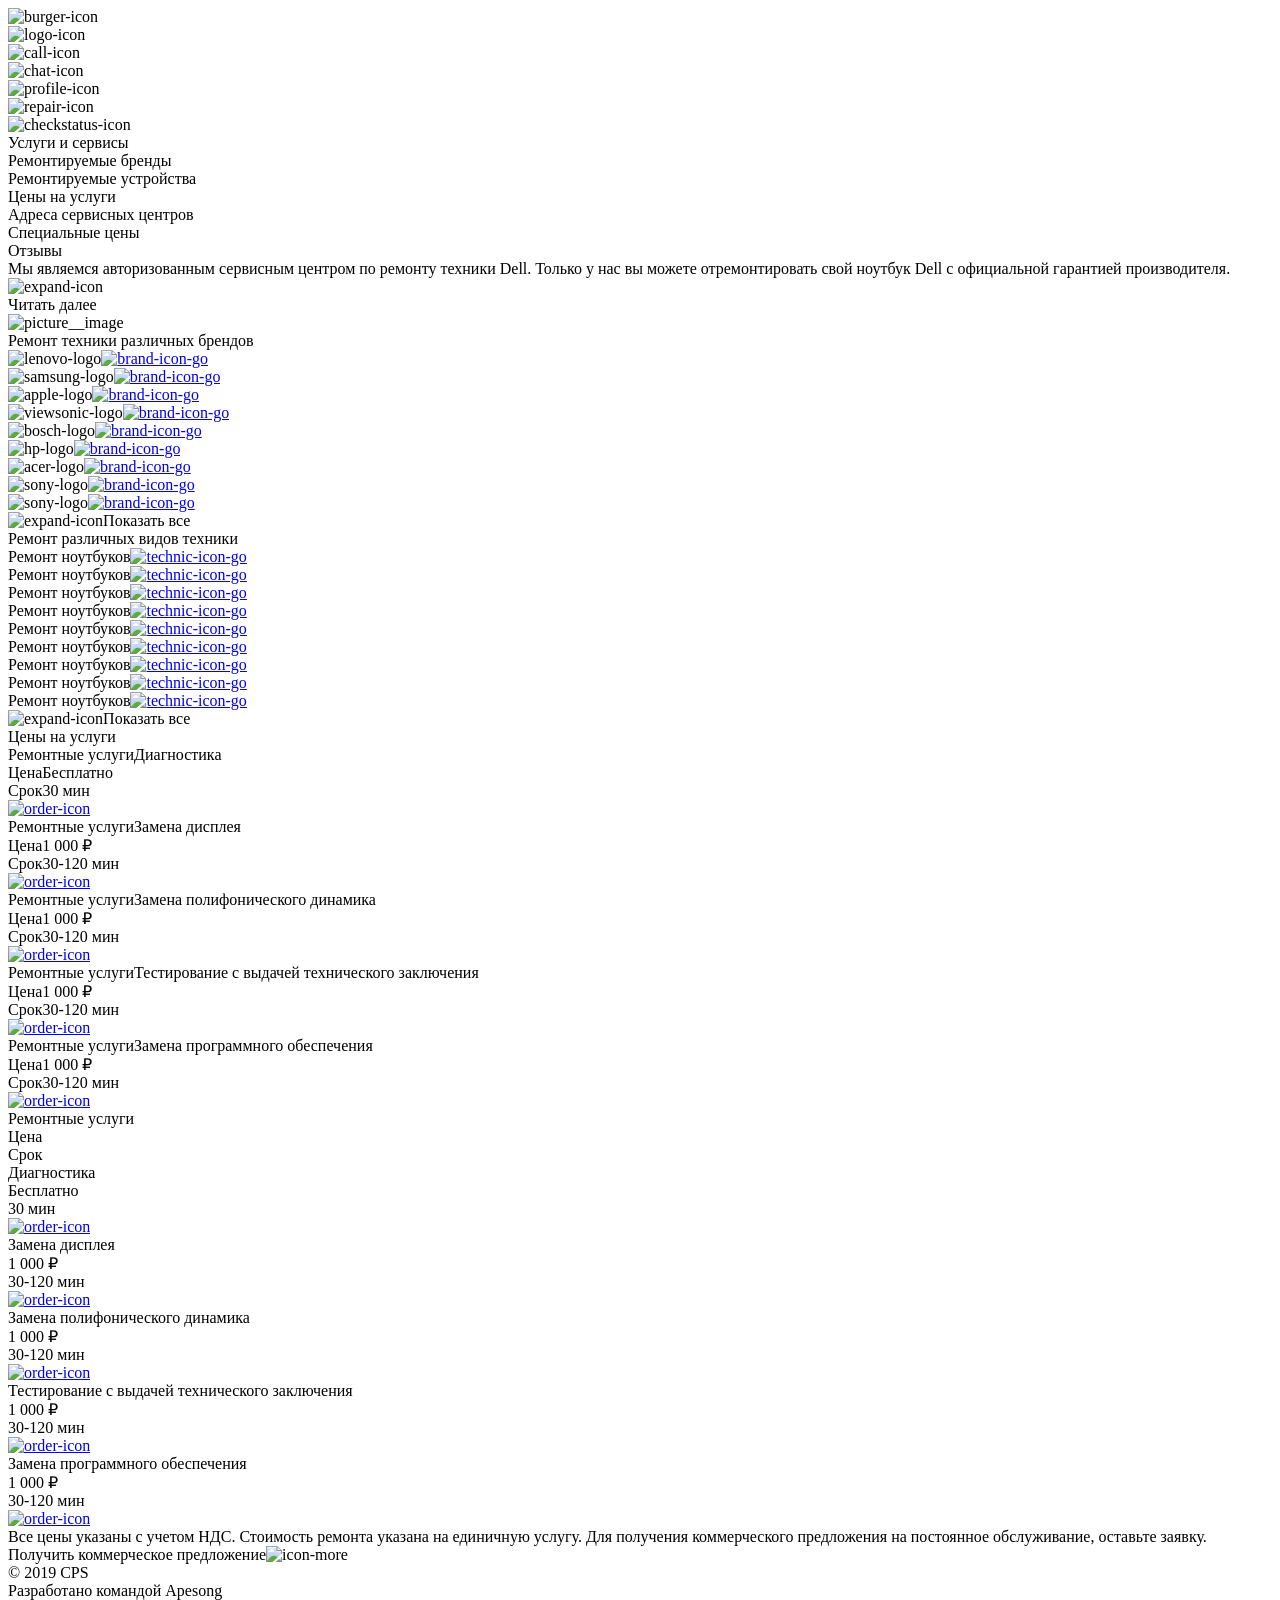
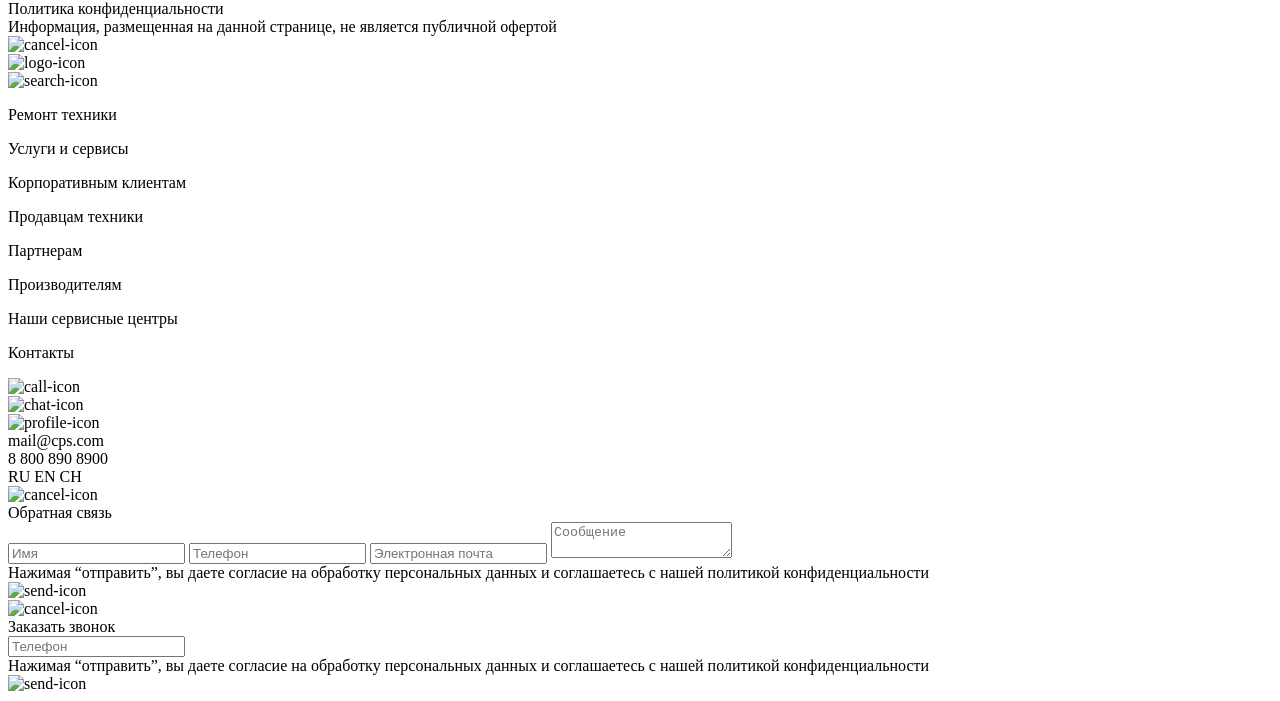
==== index.html @ afc3bcc8 "seventh commit" ====
<!doctype html>
<html>
  <head>
    <meta charset="UTF-8" />
    <meta name="viewport" content="width=device-width, initial-scale=1" />
    <link rel="stylesheet" href="style.css" />
  </head>
  <body>
  <div class="page">
    <div class="page__upperMenu upperMenu">
      <div class="upperMenu__icon-burger"
        ><img class="upperMenu__image" alt="burger-icon" src="img/burger.svg"
      /></div>
      <div class="upperMenu__divider upperMenu__divider--left"></div>
      <div class="upperMenu__icon-logo"
        ><img class="upperMenu__image" alt="logo-icon" src="img/group.svg"
      /></div>
      <div class="upperMenu__icon-call"
        ><img class="upperMenu__image" alt="call-icon" src="img/call.svg"
      /></div>
      <div class="upperMenu__icon-chat"
        ><img class="upperMenu__image" alt="chat-icon" src="img/chat.svg"
      /></div>
      <div class="upperMenu__icon-profile"
        ><img class="upperMenu__image" alt="profile-icon" src="img/profile.svg"
      /></div>
      <div class="upperMenu__divider upperMenu__divider--right"></div>
      <div class="upperMenu__icon-repair"
        ><img class="upperMenu__image" alt="repair-icon" src="img/repair.svg"
      /></div>
      <div class="upperMenu__icon-checkstatus"
        ><img
          class="upperMenu__image"
          alt="checkstatus-icon"
          src="img/checkstatus.svg"
      /></div>
      <div class="upperMenu__shadow"></div>
    </div>
    <div class="page__title title">
      <div class="title__text">Услуги и сервисы</div>
    </div>
    <div class="page__slideMenu slideMenu">
      <div class="slideMenu__button">Ремонтируемые бренды</div>
      <div class="slideMenu__button">Ремонтируемые устройства</div>
      <div class="slideMenu__button">Цены на услуги</div>
      <div class="slideMenu__button">Адреса сервисных центров</div>
      <div class="slideMenu__button">Специальные цены</div>
      <div class="slideMenu__button">Отзывы</div>
      <div class="slideMenu__fade"></div>
    </div>

    <div class="page__main main">
      <div class="main__block block">
        <div class="block__text"
          ><span class="block__content"
            >Мы являемся авторизованным сервисным центром по ремонту техники
            Dell. Только у нас вы можете отремонтировать свой ноутбук Dell с
            официальной гарантией производителя.</span
          ></div
        >
        <div class="readMore block__readMore">
          <img class="readMore__icon" alt="expand-icon" src="img/expand.svg" />
          <div class="readMore__text">Читать далее</div>
        </div>
      </div>

      <div class="main__picture picture">
        <img
          class="picture__image"
          src="img/picture.png"
          alt="picture__image"
        />
      </div>
    </div>

    <div class="page__brands brands swiper">
      <div class="brands__heading heading"
        ><span class="heading__text"
          >Ремонт техники различных брендов</span
        ></div
      >
      <div class="brands__content swiper-wrapper">
        <div class="brands__item swiper-slide"
          ><img
            class="brands__logo"
            alt="lenovo-logo"
            src="./img/lenovo.svg" /><a class="brands__link" href="#"
            ><img
              class="brands__icon-go"
              alt="brand-icon-go"
              src="./img/go.svg" /></a
        ></div>
        <div class="brands__item swiper-slide"
          ><img
            class="brands__logo"
            alt="samsung-logo"
            src="./img/samsung.svg" /><a class="brands__link" href="#"
            ><img
              class="brands__icon-go"
              alt="brand-icon-go"
              src="./img/go.svg" /></a
        ></div>
        <div class="brands__item swiper-slide"
          ><img class="brands__logo" alt="apple-logo" src="./img/apple.svg" /><a
            class="brands__link"
            href="#"
            ><img
              class="brands__icon-go"
              alt="brand-icon-go"
              src="./img/go.svg" /></a
        ></div>
        <div class="brands__item swiper-slide"
          ><img
            class="brands__logo"
            alt="viewsonic-logo"
            src="./img/viewsonic.svg" /><a class="brands__link" href="#"
            ><img
              class="brands__icon-go"
              alt="brand-icon-go"
              src="./img/go.svg" /></a
        ></div>
        <div class="brands__item swiper-slide"
          ><img class="brands__logo" alt="bosch-logo" src="./img/bosch.svg" /><a
            class="brands__link"
            href="#"
            ><img
              class="brands__icon-go"
              alt="brand-icon-go"
              src="./img/go.svg" /></a
        ></div>
        <div class="brands__item swiper-slide"
          ><img class="brands__logo" alt="hp-logo" src="./img/hp.svg" /><a
            class="brands__link"
            href="#"
            ><img
              class="brands__icon-go"
              alt="brand-icon-go"
              src="./img/go.svg" /></a
        ></div>
        <div class="brands__item swiper-slide"
          ><img class="brands__logo" alt="acer-logo" src="./img/acer.svg" /><a
            class="brands__link"
            href="#"
            ><img
              class="brands__icon-go"
              alt="brand-icon-go"
              src="./img/go.svg" /></a
        ></div>
        <div class="brands__item swiper-slide"
          ><img class="brands__logo" alt="sony-logo" src="./img/sony.svg" /><a
            class="brands__link"
            href="#"
            ><img
              class="brands__icon-go"
              alt="brand-icon-go"
              src="./img/go.svg" /></a
        ></div>
        <div class="brands__item swiper-slide"
        ><img class="brands__logo" alt="sony-logo" src="./img/sony.svg" /><a
          class="brands__link"
          href="#"
          ><img
            class="brands__icon-go"
            alt="brand-icon-go"
            src="./img/go.svg" /></a
      ></div>
      </div>
      <div class="brands__fade"></div>
      <div class="swiper-pagination"></div>
      <div class="brands__expand expand"
        ><img
          class="expand__icon"
          alt="expand-icon"
          src="./img/expand.svg"
        /><span class="expand__text">Показать все</span></div
      >
    </div>

    <div class="page__technic technic swiper">
      <div class="technic__heading heading"
        ><span class="heading__text">Ремонт различных видов техники</span></div
      >
      <div class="technic__content swiper-wrapper">
        <div class="technic__item swiper-slide"
          ><span class="technic__name">Ремонт ноутбуков</span
          ><a href="#" class="technic__link"
            ><img
              src="./img/go.svg"
              alt="technic-icon-go"
              class="technic__icon-go" /></a
        ></div>
        <div class="technic__item swiper-slide"
          ><span class="technic__name">Ремонт ноутбуков</span
          ><a href="#" class="technic__link"
            ><img
              src="./img/go.svg"
              alt="technic-icon-go"
              class="technic__icon-go" /></a
        ></div>
        <div class="technic__item swiper-slide"
          ><span class="technic__name">Ремонт ноутбуков</span
          ><a href="#" class="technic__link"
            ><img
              src="./img/go.svg"
              alt="technic-icon-go"
              class="technic__icon-go" /></a
        ></div>
        <div class="technic__item swiper-slide"
          ><span class="technic__name">Ремонт ноутбуков</span
          ><a href="#" class="technic__link"
            ><img
              src="./img/go.svg"
              alt="technic-icon-go"
              class="technic__icon-go" /></a
        ></div>
        <div class="technic__item swiper-slide"
          ><span class="technic__name">Ремонт ноутбуков</span
          ><a href="#" class="technic__link"
            ><img
              src="./img/go.svg"
              alt="technic-icon-go"
              class="technic__icon-go" /></a
        ></div>
        <div class="technic__item swiper-slide"
          ><span class="technic__name">Ремонт ноутбуков</span
          ><a href="#" class="technic__link"
            ><img
              src="./img/go.svg"
              alt="technic-icon-go"
              class="technic__icon-go" /></a
        ></div>
        <div class="technic__item swiper-slide"
          ><span class="technic__name">Ремонт ноутбуков</span
          ><a href="#" class="technic__link"
            ><img
              src="./img/go.svg"
              alt="technic-icon-go"
              class="technic__icon-go" /></a
        ></div>
        <div class="technic__item swiper-slide"
          ><span class="technic__name">Ремонт ноутбуков</span
          ><a href="#" class="technic__link"
            ><img
              src="./img/go.svg"
              alt="technic-icon-go"
              class="technic__icon-go" /></a
        ></div>
        <div class="technic__item swiper-slide"
          ><span class="technic__name">Ремонт ноутбуков</span
          ><a href="#" class="technic__link"
            ><img
              src="./img/go.svg"
              alt="technic-icon-go"
              class="technic__icon-go" /></a
        ></div>
      </div>
      <div class="technic__fade"></div>
      <div class="swiper-pagination"></div>
      <div class="technic__expand expand"
        ><img
          class="expand__icon"
          alt="expand-icon"
          src="./img/expand.svg"
        /><span class="expand__text">Показать все</span></div
      >
    </div>

    <div class="page__prices prices swiper">
      <div class="prices__heading heading"
        ><span class="heading__text">Цены на услуги</span></div
      >
      <div class="prices__content swiper-wrapper">
        <div class="prices__item swiper-slide">
          <div class="service"
            ><span class="service__name">Ремонтные услуги</span
            ><span class="service__value service__value--1"
              >Диагностика</span
            ></div
          >
          <div class="price"
            ><span class="price__name">Цена</span
            ><span class="price__value price__value--1">Бесплатно</span></div
          >
          <div class="time"
            ><span class="time__name">Срок</span
            ><span class="time__value time__value--1">30 мин</span></div
          >
          <a href="#" class="prices__link"
            ><img
              src="./img/order.svg"
              alt="order-icon"
              class="prices__order-icon"
          /></a>
        </div>
        <div class="prices__item swiper-slide">
          <div class="service"
            ><span class="service__name">Ремонтные услуги</span
            ><span class="service__value service__value--2"
              >Замена дисплея</span
            ></div
          >
          <div class="price"
            ><span class="price__name">Цена</span
            ><span class="price__value price__value--2">1 000 ₽</span></div
          >
          <div class="time"
            ><span class="time__name">Срок</span
            ><span class="time__value time__value--2">30-120 мин</span></div
          >
          <a href="#" class="prices__link"
            ><img
              src="./img/order.svg"
              alt="order-icon"
              class="prices__order-icon"
          /></a>
        </div>
        <div class="prices__item swiper-slide">
          <div class="service"
            ><span class="service__name">Ремонтные услуги</span
            ><span class="service__value service__value--3"
              >Замена полифонического динамика</span
            ></div
          >
          <div class="price"
            ><span class="price__name">Цена</span
            ><span class="price__value price__value--3">1 000 ₽</span></div
          >
          <div class="time"
            ><span class="time__name">Срок</span
            ><span class="time__value time__value--3">30-120 мин</span></div
          >
          <a href="#" class="prices__link"
            ><img
              src="./img/order.svg"
              alt="order-icon"
              class="prices__order-icon"
          /></a>
        </div>
        <div class="prices__item swiper-slide">
          <div class="service"
            ><span class="service__name">Ремонтные услуги</span
            ><span class="service__value service__value--4"
              >Тестирование с выдачей технического заключения</span
            ></div
          >
          <div class="price"
            ><span class="price__name">Цена</span
            ><span class="price__value price__value--4">1 000 ₽</span></div
          >
          <div class="time"
            ><span class="time__name">Срок</span
            ><span class="time__value time__value--4">30-120 мин</span></div
          >
          <a href="#" class="prices__link"
            ><img
              src="./img/order.svg"
              alt="order-icon"
              class="prices__order-icon"
          /></a>
        </div>
        <div class="prices__item swiper-slide">
          <div class="service"
            ><span class="service__name">Ремонтные услуги</span
            ><span class="service__value service__value--5"
              >Замена программного обеспечения</span
            ></div
          >
          <div class="price"
            ><span class="price__name">Цена</span
            ><span class="price__value price__value--5">1 000 ₽</span></div
          >
          <div class="time"
            ><span class="time__name">Срок</span
            ><span class="time__value time__value--5">30-120 мин</span></div
          >
          <a href="#" class="prices__link"
            ><img
              src="./img/order.svg"
              alt="order-icon"
              class="prices__order-icon"
          /></a>
        </div>
      </div>
      <div class="prices-table">
        <div class="prices-table__heading">
          <div class="prices-table__service">Ремонтные услуги</div>
          <div class="prices-table__price">Цена</div>
          <div class="prices-table__time">Срок</div>
        </div>
        <div class="prices-table__row">
          <div class="prices-table__service">Диагностика</div>
          <div class="prices-table__price">Бесплатно</div>
          <div class="prices-table__time">30 мин</div>
          <a href="#" class="prices-table__link"
            ><img
              src="./img/order.svg"
              alt="order-icon"
              class="prices-table__order-icon"
          /></a>
        </div>
        <div class="prices-table__row">
          <div class="prices-table__service">Замена дисплея</div>
          <div class="prices-table__price">1 000 ₽</div>
          <div class="prices-table__time">30-120 мин</div>
          <a href="#" class="prices-table__link"
            ><img
              src="./img/order.svg"
              alt="order-icon"
              class="prices-table__order-icon"
          /></a>
        </div>
        <div class="prices-table__row">
          <div class="prices-table__service"
            >Замена полифонического динамика</div
          >
          <div class="prices-table__price">1 000 ₽</div>
          <div class="prices-table__time">30-120 мин</div>
          <a href="#" class="prices-table__link"
            ><img
              src="./img/order.svg"
              alt="order-icon"
              class="prices-table__order-icon"
          /></a>
        </div>
        <div class="prices-table__row">
          <div class="prices-table__service"
            >Тестирование с выдачей технического заключения</div
          >
          <div class="prices-table__price">1 000 ₽</div>
          <div class="prices-table__time">30-120 мин</div>
          <a href="#" class="prices-table__link"
            ><img
              src="./img/order.svg"
              alt="order-icon"
              class="prices-table__order-icon"
          /></a>
        </div>
        <div class="prices-table__row">
          <div class="prices-table__service">Замена программного обеспечения</div>
          <div class="prices-table__price">1 000 ₽</div>
          <div class="prices-table__time">30-120 мин</div>
          <a href="#" class="prices-table__link"
            ><img
              src="./img/order.svg"
              alt="order-icon"
              class="prices-table__order-icon"
          /></a>
        </div>
      </div>
      <div class="prices__fade"></div>
      <div class="swiper-pagination"></div>
      <div class="prices__note"
        >Все цены указаны с учетом НДС. Стоимость ремонта указана на единичную
        услугу. Для получения коммерческого предложения на постоянное
        обслуживание, оставьте заявку.
        <div class="prices__offer"
          >Получить коммерческое предложение<img
            src="./img/more.svg"
            alt="icon-more"
            class="prices__icon-more"
        /></div>
      </div>
    </div>

    <div class="page__footer footer">
      <div class="footer__team"
        >© 2019 CPS<br />Разработано командой Apesong
      </div>
      <div class="footer__privacy">Политика конфиденциальности</div>
      <div class="footer__note"
        >Информация, размещенная на данной странице, не является публичной
        офертой</div
      >
    </div>
</div>
<div class="popups">
  <div class="popups__popup-menu popup-menu">
    <div class="popup-menu__header header">
      <div class="header__icon-cancel"
        ><img class="header__image" alt="cancel-icon" src="img/cancel.svg"
      /></div>
      <div class="header__icon-logo"
        ><img class="header__image" alt="logo-icon" src="img/group.svg"
      /></div>
      <div class="header__icon-search"
        ><img class="header__image" alt="search-icon" src="img/search.svg"
      /></div>
    </div>
    <div class="popup-menu__mainMenu mainMenu">
      <div class="mainMenu__button mainMenu__button--active"
        ><p class="mainMenu__text mainMenu__text--active"
          >Ремонт техники</p
        ></div
      >
      <div class="mainMenu__button mainMenu__button--disabled"
        ><p class="mainMenu__text">Услуги и сервисы</p></div
      >
      <div class="mainMenu__button mainMenu__button--disabled"
        ><p class="mainMenu__text">Корпоративным клиентам</p></div
      >
      <div class="mainMenu__button mainMenu__button--disabled"
        ><p class="mainMenu__text">Продавцам техники</p></div
      >
      <div class="mainMenu__button mainMenu__button--disabled"
        ><p class="mainMenu__text">Партнерам</p></div
      >
      <div class="mainMenu__button mainMenu__button--disabled"
        ><p class="mainMenu__text">Производителям</p></div
      >
      <div class="mainMenu__button mainMenu__button--disabled"
        ><p class="mainMenu__text">Наши сервисные центры</p></div
      >
      <div class="mainMenu__button mainMenu__button--disabled"
        ><p class="mainMenu__text">Контакты</p></div
      >
      <div class="mainMenu__contact contact">
        <div class="contact__icon-call"
          ><img class="contact__image" alt="call-icon" src="img/call.svg"
        /></div>
        <div class="contact__icon-chat"
          ><img class="contact__image" alt="chat-icon" src="img/chat.svg"
        /></div>
        <div class="contact__icon-profile"
          ><img
            class="contact__image"
            alt="profile-icon"
            src="img/profile.svg"
        /></div>
        <div class="contact__email">mail@cps.com</div>
        <div class="contact__number">8 800 890 8900</div>
      </div>
      <div class="mainMenu__lang lang"
        ><span class="lang__text lang__text--active">RU</span>
        <span class="lang__text">EN</span>
        <span class="lang__text">CH</span></div
      >
    </div>
  </div>
  <div class="popups__popup-feedback popup-feedback">
    <div class="popup-feedback__wraper feedback-wraper">
      <div class="feedback-wraper__icon-cancel"
        ><img
          class="popup-feedback__image"
          alt="cancel-icon"
          src="img/cancel.svg"
        />
      </div>
      <div class="feedback-wraper__heading">Обратная связь</div>
      <form action="" method="get" class="feedback-wraper__form">
        <label class="feedback-wraper__label">
          <input
            type="text"
            name="name"
            class="feedback-wraper__input"
            placeholder="Имя"
            maxlength="30"
            autocomplete="on"
          />
        </label>
        <label class="feedback-wraper__label">
          <input
            maxlength="30"
            name="mobile"
            type="tel"
            class="feedback-wraper__input"
            placeholder="Телефон"
          />
        </label>
        <label class="feedback-wraper__label">
          <input
            maxlength="30"
            autocomplete="on"
            name="email"
            type="email"
            class="feedback-wraper__input"
            placeholder="Электронная почта"
          />
        </label>
        <label class="feedback-wraper__label">
          <textarea
            type="text"
            name="message"
            class="feedback-wraper__textarea"
            placeholder="Сообщение"
          ></textarea>
        </label>
      </form>
      <div class="feedback-wraper__text"
        >Нажимая “отправить”, вы даете согласие на
        <span class="feedback-wraper__red"
          >обработку персональных данных</span
        >
        и соглашаетесь с нашей
        <span class="feedback-wraper__red"
          >политикой конфиденциальности</span
        ></div
      >
    </div>
    <div class="popup-feedback__icon-send"
      ><img
        class="popup-feedback__image"
        alt="send-icon"
        src="img/send.svg"
      />
    </div>
  </div>
  <div class="popups__popup-call popup-call">
    <div class="popup-call__wraper call-wraper">
      <div class="call-wraper__icon-cancel"
        ><img
          class="popup-call__image"
          alt="cancel-icon"
          src="img/cancel.svg"
        />
      </div>
      <div class="call-wraper__heading">Заказать звонок</div>
      <form action="" method="get" class="call-wraper__form">
        <label class="call-wraper__label">
          <input
            maxlength="30"
            type="tel"
            name="mobile"
            class="call-wraper__input"
            placeholder="Телефон"
          />
        </label>
      </form>
      <div class="call-wraper__text"
        >Нажимая “отправить”, вы даете согласие на
        <span class="call-wraper__red">обработку персональных данных</span> и
        соглашаетесь с нашей
        <span class="call-wraper__red"
          >политикой конфиденциальности</span
        ></div
      >
    </div>
    <div class="popup-call__icon-send"
      ><img class="popup-call__image" alt="send-icon" src="img/send.svg" />
    </div>
  </div>
</div>
</body>
</html>
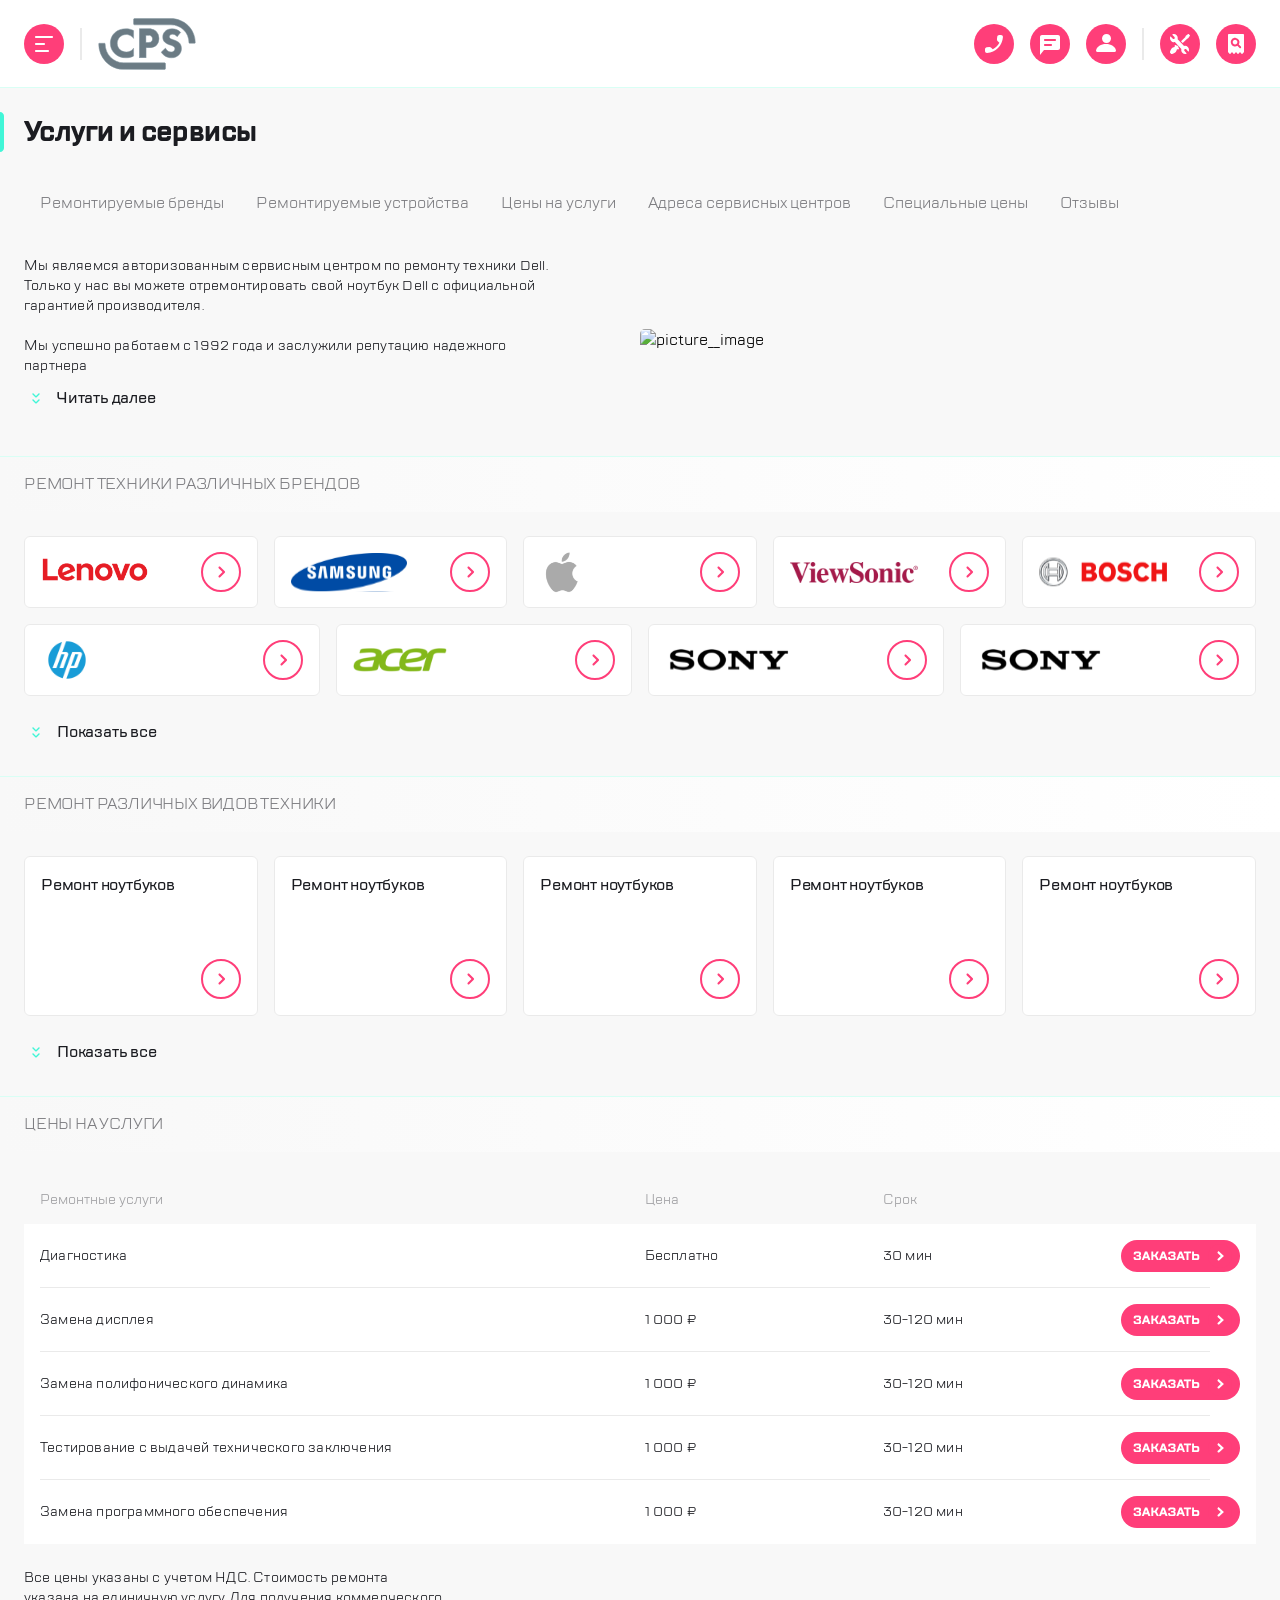
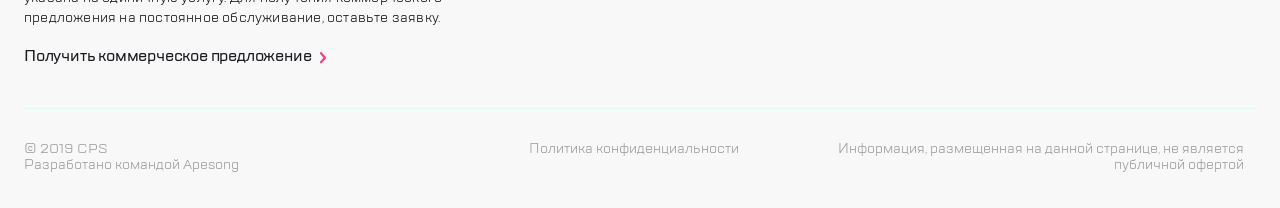
==== commit d9a70ab1: "production" ====
--- a/index.html
+++ b/index.html
@@ -1,39 +1,22 @@
 <!doctype html>
 <html>
   <head>
-    <meta charset="UTF-8" />
-    <meta name="viewport" content="width=device-width, initial-scale=1" />
-    <link rel="stylesheet" href="style.css" />
-  </head>
+    <meta charset="UTF-8">
+    <meta name="viewport" content="width=device-width,initial-scale=1">
+    <link rel="stylesheet" href="style.css">
+  <link href="style.css" rel="stylesheet"></head>
   <body>
   <div class="page">
     <div class="page__upperMenu upperMenu">
-      <div class="upperMenu__icon-burger"
-        ><img class="upperMenu__image" alt="burger-icon" src="img/burger.svg"
-      /></div>
+      <div class="upperMenu__icon-burger"><img class="upperMenu__image" alt="burger-icon" src="img/burger.svg"></div>
       <div class="upperMenu__divider upperMenu__divider--left"></div>
-      <div class="upperMenu__icon-logo"
-        ><img class="upperMenu__image" alt="logo-icon" src="img/group.svg"
-      /></div>
-      <div class="upperMenu__icon-call"
-        ><img class="upperMenu__image" alt="call-icon" src="img/call.svg"
-      /></div>
-      <div class="upperMenu__icon-chat"
-        ><img class="upperMenu__image" alt="chat-icon" src="img/chat.svg"
-      /></div>
-      <div class="upperMenu__icon-profile"
-        ><img class="upperMenu__image" alt="profile-icon" src="img/profile.svg"
-      /></div>
+      <div class="upperMenu__icon-logo"><img class="upperMenu__image" alt="logo-icon" src="img/group.svg"></div>
+      <div class="upperMenu__icon-call"><img class="upperMenu__image" alt="call-icon" src="img/call.svg"></div>
+      <div class="upperMenu__icon-chat"><img class="upperMenu__image" alt="chat-icon" src="img/chat.svg"></div>
+      <div class="upperMenu__icon-profile"><img class="upperMenu__image" alt="profile-icon" src="img/profile.svg"></div>
       <div class="upperMenu__divider upperMenu__divider--right"></div>
-      <div class="upperMenu__icon-repair"
-        ><img class="upperMenu__image" alt="repair-icon" src="img/repair.svg"
-      /></div>
-      <div class="upperMenu__icon-checkstatus"
-        ><img
-          class="upperMenu__image"
-          alt="checkstatus-icon"
-          src="img/checkstatus.svg"
-      /></div>
+      <div class="upperMenu__icon-repair"><img class="upperMenu__image" alt="repair-icon" src="img/repair.svg"></div>
+      <div class="upperMenu__icon-checkstatus"><img class="upperMenu__image" alt="checkstatus-icon" src="img/checkstatus.svg"></div>
       <div class="upperMenu__shadow"></div>
     </div>
     <div class="page__title title">
@@ -51,334 +34,88 @@
 
     <div class="page__main main">
       <div class="main__block block">
-        <div class="block__text"
-          ><span class="block__content"
-            >Мы являемся авторизованным сервисным центром по ремонту техники
+        <div class="block__text"><span class="block__content">Мы являемся авторизованным сервисным центром по ремонту техники
             Dell. Только у нас вы можете отремонтировать свой ноутбук Dell с
-            официальной гарантией производителя.</span
-          ></div
-        >
+            официальной гарантией производителя.</span></div>
         <div class="readMore block__readMore">
-          <img class="readMore__icon" alt="expand-icon" src="img/expand.svg" />
+          <img class="readMore__icon" alt="expand-icon" src="img/expand.svg">
           <div class="readMore__text">Читать далее</div>
         </div>
       </div>
 
       <div class="main__picture picture">
-        <img
-          class="picture__image"
-          src="img/picture.png"
-          alt="picture__image"
-        />
+        <img class="picture__image" src="img/picture.png" alt="picture__image">
       </div>
     </div>
 
     <div class="page__brands brands swiper">
-      <div class="brands__heading heading"
-        ><span class="heading__text"
-          >Ремонт техники различных брендов</span
-        ></div
-      >
+      <div class="brands__heading heading"><span class="heading__text">Ремонт техники различных брендов</span></div>
       <div class="brands__content swiper-wrapper">
-        <div class="brands__item swiper-slide"
-          ><img
-            class="brands__logo"
-            alt="lenovo-logo"
-            src="./img/lenovo.svg" /><a class="brands__link" href="#"
-            ><img
-              class="brands__icon-go"
-              alt="brand-icon-go"
-              src="./img/go.svg" /></a
-        ></div>
-        <div class="brands__item swiper-slide"
-          ><img
-            class="brands__logo"
-            alt="samsung-logo"
-            src="./img/samsung.svg" /><a class="brands__link" href="#"
-            ><img
-              class="brands__icon-go"
-              alt="brand-icon-go"
-              src="./img/go.svg" /></a
-        ></div>
-        <div class="brands__item swiper-slide"
-          ><img class="brands__logo" alt="apple-logo" src="./img/apple.svg" /><a
-            class="brands__link"
-            href="#"
-            ><img
-              class="brands__icon-go"
-              alt="brand-icon-go"
-              src="./img/go.svg" /></a
-        ></div>
-        <div class="brands__item swiper-slide"
-          ><img
-            class="brands__logo"
-            alt="viewsonic-logo"
-            src="./img/viewsonic.svg" /><a class="brands__link" href="#"
-            ><img
-              class="brands__icon-go"
-              alt="brand-icon-go"
-              src="./img/go.svg" /></a
-        ></div>
-        <div class="brands__item swiper-slide"
-          ><img class="brands__logo" alt="bosch-logo" src="./img/bosch.svg" /><a
-            class="brands__link"
-            href="#"
-            ><img
-              class="brands__icon-go"
-              alt="brand-icon-go"
-              src="./img/go.svg" /></a
-        ></div>
-        <div class="brands__item swiper-slide"
-          ><img class="brands__logo" alt="hp-logo" src="./img/hp.svg" /><a
-            class="brands__link"
-            href="#"
-            ><img
-              class="brands__icon-go"
-              alt="brand-icon-go"
-              src="./img/go.svg" /></a
-        ></div>
-        <div class="brands__item swiper-slide"
-          ><img class="brands__logo" alt="acer-logo" src="./img/acer.svg" /><a
-            class="brands__link"
-            href="#"
-            ><img
-              class="brands__icon-go"
-              alt="brand-icon-go"
-              src="./img/go.svg" /></a
-        ></div>
-        <div class="brands__item swiper-slide"
-          ><img class="brands__logo" alt="sony-logo" src="./img/sony.svg" /><a
-            class="brands__link"
-            href="#"
-            ><img
-              class="brands__icon-go"
-              alt="brand-icon-go"
-              src="./img/go.svg" /></a
-        ></div>
-        <div class="brands__item swiper-slide"
-        ><img class="brands__logo" alt="sony-logo" src="./img/sony.svg" /><a
-          class="brands__link"
-          href="#"
-          ><img
-            class="brands__icon-go"
-            alt="brand-icon-go"
-            src="./img/go.svg" /></a
-      ></div>
+        <div class="brands__item swiper-slide"><img class="brands__logo" alt="lenovo-logo" src="./img/lenovo.svg"><a class="brands__link" href="#"><img class="brands__icon-go" alt="brand-icon-go" src="./img/go.svg"></a></div>
+        <div class="brands__item swiper-slide"><img class="brands__logo" alt="samsung-logo" src="./img/samsung.svg"><a class="brands__link" href="#"><img class="brands__icon-go" alt="brand-icon-go" src="./img/go.svg"></a></div>
+        <div class="brands__item swiper-slide"><img class="brands__logo" alt="apple-logo" src="./img/apple.svg"><a class="brands__link" href="#"><img class="brands__icon-go" alt="brand-icon-go" src="./img/go.svg"></a></div>
+        <div class="brands__item swiper-slide"><img class="brands__logo" alt="viewsonic-logo" src="./img/viewsonic.svg"><a class="brands__link" href="#"><img class="brands__icon-go" alt="brand-icon-go" src="./img/go.svg"></a></div>
+        <div class="brands__item swiper-slide"><img class="brands__logo" alt="bosch-logo" src="./img/bosch.svg"><a class="brands__link" href="#"><img class="brands__icon-go" alt="brand-icon-go" src="./img/go.svg"></a></div>
+        <div class="brands__item swiper-slide"><img class="brands__logo" alt="hp-logo" src="./img/hp.svg"><a class="brands__link" href="#"><img class="brands__icon-go" alt="brand-icon-go" src="./img/go.svg"></a></div>
+        <div class="brands__item swiper-slide"><img class="brands__logo" alt="acer-logo" src="./img/acer.svg"><a class="brands__link" href="#"><img class="brands__icon-go" alt="brand-icon-go" src="./img/go.svg"></a></div>
+        <div class="brands__item swiper-slide"><img class="brands__logo" alt="sony-logo" src="./img/sony.svg"><a class="brands__link" href="#"><img class="brands__icon-go" alt="brand-icon-go" src="./img/go.svg"></a></div>
+        <div class="brands__item swiper-slide"><img class="brands__logo" alt="sony-logo" src="./img/sony.svg"><a class="brands__link" href="#"><img class="brands__icon-go" alt="brand-icon-go" src="./img/go.svg"></a></div>
       </div>
       <div class="brands__fade"></div>
       <div class="swiper-pagination"></div>
-      <div class="brands__expand expand"
-        ><img
-          class="expand__icon"
-          alt="expand-icon"
-          src="./img/expand.svg"
-        /><span class="expand__text">Показать все</span></div
-      >
+      <div class="brands__expand expand"><img class="expand__icon" alt="expand-icon" src="./img/expand.svg"><span class="expand__text">Показать все</span></div>
     </div>
 
     <div class="page__technic technic swiper">
-      <div class="technic__heading heading"
-        ><span class="heading__text">Ремонт различных видов техники</span></div
-      >
+      <div class="technic__heading heading"><span class="heading__text">Ремонт различных видов техники</span></div>
       <div class="technic__content swiper-wrapper">
-        <div class="technic__item swiper-slide"
-          ><span class="technic__name">Ремонт ноутбуков</span
-          ><a href="#" class="technic__link"
-            ><img
-              src="./img/go.svg"
-              alt="technic-icon-go"
-              class="technic__icon-go" /></a
-        ></div>
-        <div class="technic__item swiper-slide"
-          ><span class="technic__name">Ремонт ноутбуков</span
-          ><a href="#" class="technic__link"
-            ><img
-              src="./img/go.svg"
-              alt="technic-icon-go"
-              class="technic__icon-go" /></a
-        ></div>
-        <div class="technic__item swiper-slide"
-          ><span class="technic__name">Ремонт ноутбуков</span
-          ><a href="#" class="technic__link"
-            ><img
-              src="./img/go.svg"
-              alt="technic-icon-go"
-              class="technic__icon-go" /></a
-        ></div>
-        <div class="technic__item swiper-slide"
-          ><span class="technic__name">Ремонт ноутбуков</span
-          ><a href="#" class="technic__link"
-            ><img
-              src="./img/go.svg"
-              alt="technic-icon-go"
-              class="technic__icon-go" /></a
-        ></div>
-        <div class="technic__item swiper-slide"
-          ><span class="technic__name">Ремонт ноутбуков</span
-          ><a href="#" class="technic__link"
-            ><img
-              src="./img/go.svg"
-              alt="technic-icon-go"
-              class="technic__icon-go" /></a
-        ></div>
-        <div class="technic__item swiper-slide"
-          ><span class="technic__name">Ремонт ноутбуков</span
-          ><a href="#" class="technic__link"
-            ><img
-              src="./img/go.svg"
-              alt="technic-icon-go"
-              class="technic__icon-go" /></a
-        ></div>
-        <div class="technic__item swiper-slide"
-          ><span class="technic__name">Ремонт ноутбуков</span
-          ><a href="#" class="technic__link"
-            ><img
-              src="./img/go.svg"
-              alt="technic-icon-go"
-              class="technic__icon-go" /></a
-        ></div>
-        <div class="technic__item swiper-slide"
-          ><span class="technic__name">Ремонт ноутбуков</span
-          ><a href="#" class="technic__link"
-            ><img
-              src="./img/go.svg"
-              alt="technic-icon-go"
-              class="technic__icon-go" /></a
-        ></div>
-        <div class="technic__item swiper-slide"
-          ><span class="technic__name">Ремонт ноутбуков</span
-          ><a href="#" class="technic__link"
-            ><img
-              src="./img/go.svg"
-              alt="technic-icon-go"
-              class="technic__icon-go" /></a
-        ></div>
+        <div class="technic__item swiper-slide"><span class="technic__name">Ремонт ноутбуков</span><a href="#" class="technic__link"><img src="./img/go.svg" alt="technic-icon-go" class="technic__icon-go"></a></div>
+        <div class="technic__item swiper-slide"><span class="technic__name">Ремонт ноутбуков</span><a href="#" class="technic__link"><img src="./img/go.svg" alt="technic-icon-go" class="technic__icon-go"></a></div>
+        <div class="technic__item swiper-slide"><span class="technic__name">Ремонт ноутбуков</span><a href="#" class="technic__link"><img src="./img/go.svg" alt="technic-icon-go" class="technic__icon-go"></a></div>
+        <div class="technic__item swiper-slide"><span class="technic__name">Ремонт ноутбуков</span><a href="#" class="technic__link"><img src="./img/go.svg" alt="technic-icon-go" class="technic__icon-go"></a></div>
+        <div class="technic__item swiper-slide"><span class="technic__name">Ремонт ноутбуков</span><a href="#" class="technic__link"><img src="./img/go.svg" alt="technic-icon-go" class="technic__icon-go"></a></div>
+        <div class="technic__item swiper-slide"><span class="technic__name">Ремонт ноутбуков</span><a href="#" class="technic__link"><img src="./img/go.svg" alt="technic-icon-go" class="technic__icon-go"></a></div>
+        <div class="technic__item swiper-slide"><span class="technic__name">Ремонт ноутбуков</span><a href="#" class="technic__link"><img src="./img/go.svg" alt="technic-icon-go" class="technic__icon-go"></a></div>
+        <div class="technic__item swiper-slide"><span class="technic__name">Ремонт ноутбуков</span><a href="#" class="technic__link"><img src="./img/go.svg" alt="technic-icon-go" class="technic__icon-go"></a></div>
+        <div class="technic__item swiper-slide"><span class="technic__name">Ремонт ноутбуков</span><a href="#" class="technic__link"><img src="./img/go.svg" alt="technic-icon-go" class="technic__icon-go"></a></div>
       </div>
       <div class="technic__fade"></div>
       <div class="swiper-pagination"></div>
-      <div class="technic__expand expand"
-        ><img
-          class="expand__icon"
-          alt="expand-icon"
-          src="./img/expand.svg"
-        /><span class="expand__text">Показать все</span></div
-      >
+      <div class="technic__expand expand"><img class="expand__icon" alt="expand-icon" src="./img/expand.svg"><span class="expand__text">Показать все</span></div>
     </div>
 
     <div class="page__prices prices swiper">
-      <div class="prices__heading heading"
-        ><span class="heading__text">Цены на услуги</span></div
-      >
+      <div class="prices__heading heading"><span class="heading__text">Цены на услуги</span></div>
       <div class="prices__content swiper-wrapper">
         <div class="prices__item swiper-slide">
-          <div class="service"
-            ><span class="service__name">Ремонтные услуги</span
-            ><span class="service__value service__value--1"
-              >Диагностика</span
-            ></div
-          >
-          <div class="price"
-            ><span class="price__name">Цена</span
-            ><span class="price__value price__value--1">Бесплатно</span></div
-          >
-          <div class="time"
-            ><span class="time__name">Срок</span
-            ><span class="time__value time__value--1">30 мин</span></div
-          >
-          <a href="#" class="prices__link"
-            ><img
-              src="./img/order.svg"
-              alt="order-icon"
-              class="prices__order-icon"
-          /></a>
-        </div>
-        <div class="prices__item swiper-slide">
-          <div class="service"
-            ><span class="service__name">Ремонтные услуги</span
-            ><span class="service__value service__value--2"
-              >Замена дисплея</span
-            ></div
-          >
-          <div class="price"
-            ><span class="price__name">Цена</span
-            ><span class="price__value price__value--2">1 000 ₽</span></div
-          >
-          <div class="time"
-            ><span class="time__name">Срок</span
-            ><span class="time__value time__value--2">30-120 мин</span></div
-          >
-          <a href="#" class="prices__link"
-            ><img
-              src="./img/order.svg"
-              alt="order-icon"
-              class="prices__order-icon"
-          /></a>
-        </div>
-        <div class="prices__item swiper-slide">
-          <div class="service"
-            ><span class="service__name">Ремонтные услуги</span
-            ><span class="service__value service__value--3"
-              >Замена полифонического динамика</span
-            ></div
-          >
-          <div class="price"
-            ><span class="price__name">Цена</span
-            ><span class="price__value price__value--3">1 000 ₽</span></div
-          >
-          <div class="time"
-            ><span class="time__name">Срок</span
-            ><span class="time__value time__value--3">30-120 мин</span></div
-          >
-          <a href="#" class="prices__link"
-            ><img
-              src="./img/order.svg"
-              alt="order-icon"
-              class="prices__order-icon"
-          /></a>
-        </div>
-        <div class="prices__item swiper-slide">
-          <div class="service"
-            ><span class="service__name">Ремонтные услуги</span
-            ><span class="service__value service__value--4"
-              >Тестирование с выдачей технического заключения</span
-            ></div
-          >
-          <div class="price"
-            ><span class="price__name">Цена</span
-            ><span class="price__value price__value--4">1 000 ₽</span></div
-          >
-          <div class="time"
-            ><span class="time__name">Срок</span
-            ><span class="time__value time__value--4">30-120 мин</span></div
-          >
-          <a href="#" class="prices__link"
-            ><img
-              src="./img/order.svg"
-              alt="order-icon"
-              class="prices__order-icon"
-          /></a>
-        </div>
-        <div class="prices__item swiper-slide">
-          <div class="service"
-            ><span class="service__name">Ремонтные услуги</span
-            ><span class="service__value service__value--5"
-              >Замена программного обеспечения</span
-            ></div
-          >
-          <div class="price"
-            ><span class="price__name">Цена</span
-            ><span class="price__value price__value--5">1 000 ₽</span></div
-          >
-          <div class="time"
-            ><span class="time__name">Срок</span
-            ><span class="time__value time__value--5">30-120 мин</span></div
-          >
-          <a href="#" class="prices__link"
-            ><img
-              src="./img/order.svg"
-              alt="order-icon"
-              class="prices__order-icon"
-          /></a>
+          <div class="service"><span class="service__name">Ремонтные услуги</span><span class="service__value service__value--1">Диагностика</span></div>
+          <div class="price"><span class="price__name">Цена</span><span class="price__value price__value--1">Бесплатно</span></div>
+          <div class="time"><span class="time__name">Срок</span><span class="time__value time__value--1">30 мин</span></div>
+          <a href="#" class="prices__link"><img src="./img/order.svg" alt="order-icon" class="prices__order-icon"></a>
+        </div>
+        <div class="prices__item swiper-slide">
+          <div class="service"><span class="service__name">Ремонтные услуги</span><span class="service__value service__value--2">Замена дисплея</span></div>
+          <div class="price"><span class="price__name">Цена</span><span class="price__value price__value--2">1 000 ₽</span></div>
+          <div class="time"><span class="time__name">Срок</span><span class="time__value time__value--2">30-120 мин</span></div>
+          <a href="#" class="prices__link"><img src="./img/order.svg" alt="order-icon" class="prices__order-icon"></a>
+        </div>
+        <div class="prices__item swiper-slide">
+          <div class="service"><span class="service__name">Ремонтные услуги</span><span class="service__value service__value--3">Замена полифонического динамика</span></div>
+          <div class="price"><span class="price__name">Цена</span><span class="price__value price__value--3">1 000 ₽</span></div>
+          <div class="time"><span class="time__name">Срок</span><span class="time__value time__value--3">30-120 мин</span></div>
+          <a href="#" class="prices__link"><img src="./img/order.svg" alt="order-icon" class="prices__order-icon"></a>
+        </div>
+        <div class="prices__item swiper-slide">
+          <div class="service"><span class="service__name">Ремонтные услуги</span><span class="service__value service__value--4">Тестирование с выдачей технического заключения</span></div>
+          <div class="price"><span class="price__name">Цена</span><span class="price__value price__value--4">1 000 ₽</span></div>
+          <div class="time"><span class="time__name">Срок</span><span class="time__value time__value--4">30-120 мин</span></div>
+          <a href="#" class="prices__link"><img src="./img/order.svg" alt="order-icon" class="prices__order-icon"></a>
+        </div>
+        <div class="prices__item swiper-slide">
+          <div class="service"><span class="service__name">Ремонтные услуги</span><span class="service__value service__value--5">Замена программного обеспечения</span></div>
+          <div class="price"><span class="price__name">Цена</span><span class="price__value price__value--5">1 000 ₽</span></div>
+          <div class="time"><span class="time__name">Срок</span><span class="time__value time__value--5">30-120 мин</span></div>
+          <a href="#" class="prices__link"><img src="./img/order.svg" alt="order-icon" class="prices__order-icon"></a>
         </div>
       </div>
       <div class="prices-table">
@@ -391,253 +128,123 @@
           <div class="prices-table__service">Диагностика</div>
           <div class="prices-table__price">Бесплатно</div>
           <div class="prices-table__time">30 мин</div>
-          <a href="#" class="prices-table__link"
-            ><img
-              src="./img/order.svg"
-              alt="order-icon"
-              class="prices-table__order-icon"
-          /></a>
+          <a href="#" class="prices-table__link"><img src="./img/order.svg" alt="order-icon" class="prices-table__order-icon"></a>
         </div>
         <div class="prices-table__row">
           <div class="prices-table__service">Замена дисплея</div>
           <div class="prices-table__price">1 000 ₽</div>
           <div class="prices-table__time">30-120 мин</div>
-          <a href="#" class="prices-table__link"
-            ><img
-              src="./img/order.svg"
-              alt="order-icon"
-              class="prices-table__order-icon"
-          /></a>
-        </div>
-        <div class="prices-table__row">
-          <div class="prices-table__service"
-            >Замена полифонического динамика</div
-          >
-          <div class="prices-table__price">1 000 ₽</div>
-          <div class="prices-table__time">30-120 мин</div>
-          <a href="#" class="prices-table__link"
-            ><img
-              src="./img/order.svg"
-              alt="order-icon"
-              class="prices-table__order-icon"
-          /></a>
-        </div>
-        <div class="prices-table__row">
-          <div class="prices-table__service"
-            >Тестирование с выдачей технического заключения</div
-          >
-          <div class="prices-table__price">1 000 ₽</div>
-          <div class="prices-table__time">30-120 мин</div>
-          <a href="#" class="prices-table__link"
-            ><img
-              src="./img/order.svg"
-              alt="order-icon"
-              class="prices-table__order-icon"
-          /></a>
+          <a href="#" class="prices-table__link"><img src="./img/order.svg" alt="order-icon" class="prices-table__order-icon"></a>
+        </div>
+        <div class="prices-table__row">
+          <div class="prices-table__service">Замена полифонического динамика</div>
+          <div class="prices-table__price">1 000 ₽</div>
+          <div class="prices-table__time">30-120 мин</div>
+          <a href="#" class="prices-table__link"><img src="./img/order.svg" alt="order-icon" class="prices-table__order-icon"></a>
+        </div>
+        <div class="prices-table__row">
+          <div class="prices-table__service">Тестирование с выдачей технического заключения</div>
+          <div class="prices-table__price">1 000 ₽</div>
+          <div class="prices-table__time">30-120 мин</div>
+          <a href="#" class="prices-table__link"><img src="./img/order.svg" alt="order-icon" class="prices-table__order-icon"></a>
         </div>
         <div class="prices-table__row">
           <div class="prices-table__service">Замена программного обеспечения</div>
           <div class="prices-table__price">1 000 ₽</div>
           <div class="prices-table__time">30-120 мин</div>
-          <a href="#" class="prices-table__link"
-            ><img
-              src="./img/order.svg"
-              alt="order-icon"
-              class="prices-table__order-icon"
-          /></a>
+          <a href="#" class="prices-table__link"><img src="./img/order.svg" alt="order-icon" class="prices-table__order-icon"></a>
         </div>
       </div>
       <div class="prices__fade"></div>
       <div class="swiper-pagination"></div>
-      <div class="prices__note"
-        >Все цены указаны с учетом НДС. Стоимость ремонта указана на единичную
+      <div class="prices__note">Все цены указаны с учетом НДС. Стоимость ремонта указана на единичную
         услугу. Для получения коммерческого предложения на постоянное
         обслуживание, оставьте заявку.
-        <div class="prices__offer"
-          >Получить коммерческое предложение<img
-            src="./img/more.svg"
-            alt="icon-more"
-            class="prices__icon-more"
-        /></div>
+        <div class="prices__offer">Получить коммерческое предложение<img src="./img/more.svg" alt="icon-more" class="prices__icon-more"></div>
       </div>
     </div>
 
     <div class="page__footer footer">
-      <div class="footer__team"
-        >© 2019 CPS<br />Разработано командой Apesong
+      <div class="footer__team">© 2019 CPS<br>Разработано командой Apesong
       </div>
       <div class="footer__privacy">Политика конфиденциальности</div>
-      <div class="footer__note"
-        >Информация, размещенная на данной странице, не является публичной
-        офертой</div
-      >
+      <div class="footer__note">Информация, размещенная на данной странице, не является публичной
+        офертой</div>
     </div>
 </div>
 <div class="popups">
   <div class="popups__popup-menu popup-menu">
     <div class="popup-menu__header header">
-      <div class="header__icon-cancel"
-        ><img class="header__image" alt="cancel-icon" src="img/cancel.svg"
-      /></div>
-      <div class="header__icon-logo"
-        ><img class="header__image" alt="logo-icon" src="img/group.svg"
-      /></div>
-      <div class="header__icon-search"
-        ><img class="header__image" alt="search-icon" src="img/search.svg"
-      /></div>
+      <div class="header__icon-cancel"><img class="header__image" alt="cancel-icon" src="img/cancel.svg"></div>
+      <div class="header__icon-logo"><img class="header__image" alt="logo-icon" src="img/group.svg"></div>
+      <div class="header__icon-search"><img class="header__image" alt="search-icon" src="img/search.svg"></div>
     </div>
     <div class="popup-menu__mainMenu mainMenu">
-      <div class="mainMenu__button mainMenu__button--active"
-        ><p class="mainMenu__text mainMenu__text--active"
-          >Ремонт техники</p
-        ></div
-      >
-      <div class="mainMenu__button mainMenu__button--disabled"
-        ><p class="mainMenu__text">Услуги и сервисы</p></div
-      >
-      <div class="mainMenu__button mainMenu__button--disabled"
-        ><p class="mainMenu__text">Корпоративным клиентам</p></div
-      >
-      <div class="mainMenu__button mainMenu__button--disabled"
-        ><p class="mainMenu__text">Продавцам техники</p></div
-      >
-      <div class="mainMenu__button mainMenu__button--disabled"
-        ><p class="mainMenu__text">Партнерам</p></div
-      >
-      <div class="mainMenu__button mainMenu__button--disabled"
-        ><p class="mainMenu__text">Производителям</p></div
-      >
-      <div class="mainMenu__button mainMenu__button--disabled"
-        ><p class="mainMenu__text">Наши сервисные центры</p></div
-      >
-      <div class="mainMenu__button mainMenu__button--disabled"
-        ><p class="mainMenu__text">Контакты</p></div
-      >
+      <div class="mainMenu__button mainMenu__button--active"><p class="mainMenu__text mainMenu__text--active">Ремонт техники</p></div>
+      <div class="mainMenu__button mainMenu__button--disabled"><p class="mainMenu__text">Услуги и сервисы</p></div>
+      <div class="mainMenu__button mainMenu__button--disabled"><p class="mainMenu__text">Корпоративным клиентам</p></div>
+      <div class="mainMenu__button mainMenu__button--disabled"><p class="mainMenu__text">Продавцам техники</p></div>
+      <div class="mainMenu__button mainMenu__button--disabled"><p class="mainMenu__text">Партнерам</p></div>
+      <div class="mainMenu__button mainMenu__button--disabled"><p class="mainMenu__text">Производителям</p></div>
+      <div class="mainMenu__button mainMenu__button--disabled"><p class="mainMenu__text">Наши сервисные центры</p></div>
+      <div class="mainMenu__button mainMenu__button--disabled"><p class="mainMenu__text">Контакты</p></div>
       <div class="mainMenu__contact contact">
-        <div class="contact__icon-call"
-          ><img class="contact__image" alt="call-icon" src="img/call.svg"
-        /></div>
-        <div class="contact__icon-chat"
-          ><img class="contact__image" alt="chat-icon" src="img/chat.svg"
-        /></div>
-        <div class="contact__icon-profile"
-          ><img
-            class="contact__image"
-            alt="profile-icon"
-            src="img/profile.svg"
-        /></div>
+        <div class="contact__icon-call"><img class="contact__image" alt="call-icon" src="img/call.svg"></div>
+        <div class="contact__icon-chat"><img class="contact__image" alt="chat-icon" src="img/chat.svg"></div>
+        <div class="contact__icon-profile"><img class="contact__image" alt="profile-icon" src="img/profile.svg"></div>
         <div class="contact__email">mail@cps.com</div>
         <div class="contact__number">8 800 890 8900</div>
       </div>
-      <div class="mainMenu__lang lang"
-        ><span class="lang__text lang__text--active">RU</span>
+      <div class="mainMenu__lang lang"><span class="lang__text lang__text--active">RU</span>
         <span class="lang__text">EN</span>
-        <span class="lang__text">CH</span></div
-      >
+        <span class="lang__text">CH</span></div>
     </div>
   </div>
   <div class="popups__popup-feedback popup-feedback">
     <div class="popup-feedback__wraper feedback-wraper">
-      <div class="feedback-wraper__icon-cancel"
-        ><img
-          class="popup-feedback__image"
-          alt="cancel-icon"
-          src="img/cancel.svg"
-        />
+      <div class="feedback-wraper__icon-cancel"><img class="popup-feedback__image" alt="cancel-icon" src="img/cancel.svg">
       </div>
       <div class="feedback-wraper__heading">Обратная связь</div>
       <form action="" method="get" class="feedback-wraper__form">
         <label class="feedback-wraper__label">
-          <input
-            type="text"
-            name="name"
-            class="feedback-wraper__input"
-            placeholder="Имя"
-            maxlength="30"
-            autocomplete="on"
-          />
-        </label>
-        <label class="feedback-wraper__label">
-          <input
-            maxlength="30"
-            name="mobile"
-            type="tel"
-            class="feedback-wraper__input"
-            placeholder="Телефон"
-          />
-        </label>
-        <label class="feedback-wraper__label">
-          <input
-            maxlength="30"
-            autocomplete="on"
-            name="email"
-            type="email"
-            class="feedback-wraper__input"
-            placeholder="Электронная почта"
-          />
-        </label>
-        <label class="feedback-wraper__label">
-          <textarea
-            type="text"
-            name="message"
-            class="feedback-wraper__textarea"
-            placeholder="Сообщение"
-          ></textarea>
+          <input type="text" name="name" class="feedback-wraper__input" placeholder="Имя" maxlength="30" autocomplete="on">
+        </label>
+        <label class="feedback-wraper__label">
+          <input maxlength="30" name="mobile" type="tel" class="feedback-wraper__input" placeholder="Телефон">
+        </label>
+        <label class="feedback-wraper__label">
+          <input maxlength="30" autocomplete="on" name="email" type="email" class="feedback-wraper__input" placeholder="Электронная почта">
+        </label>
+        <label class="feedback-wraper__label">
+          <textarea type="text" name="message" class="feedback-wraper__textarea" placeholder="Сообщение"></textarea>
         </label>
       </form>
-      <div class="feedback-wraper__text"
-        >Нажимая “отправить”, вы даете согласие на
-        <span class="feedback-wraper__red"
-          >обработку персональных данных</span
-        >
+      <div class="feedback-wraper__text">Нажимая “отправить”, вы даете согласие на
+        <span class="feedback-wraper__red">обработку персональных данных</span>
         и соглашаетесь с нашей
-        <span class="feedback-wraper__red"
-          >политикой конфиденциальности</span
-        ></div
-      >
-    </div>
-    <div class="popup-feedback__icon-send"
-      ><img
-        class="popup-feedback__image"
-        alt="send-icon"
-        src="img/send.svg"
-      />
+        <span class="feedback-wraper__red">политикой конфиденциальности</span></div>
+    </div>
+    <div class="popup-feedback__icon-send"><img class="popup-feedback__image" alt="send-icon" src="img/send.svg">
     </div>
   </div>
   <div class="popups__popup-call popup-call">
     <div class="popup-call__wraper call-wraper">
-      <div class="call-wraper__icon-cancel"
-        ><img
-          class="popup-call__image"
-          alt="cancel-icon"
-          src="img/cancel.svg"
-        />
+      <div class="call-wraper__icon-cancel"><img class="popup-call__image" alt="cancel-icon" src="img/cancel.svg">
       </div>
       <div class="call-wraper__heading">Заказать звонок</div>
       <form action="" method="get" class="call-wraper__form">
         <label class="call-wraper__label">
-          <input
-            maxlength="30"
-            type="tel"
-            name="mobile"
-            class="call-wraper__input"
-            placeholder="Телефон"
-          />
+          <input maxlength="30" type="tel" name="mobile" class="call-wraper__input" placeholder="Телефон">
         </label>
       </form>
-      <div class="call-wraper__text"
-        >Нажимая “отправить”, вы даете согласие на
+      <div class="call-wraper__text">Нажимая “отправить”, вы даете согласие на
         <span class="call-wraper__red">обработку персональных данных</span> и
         соглашаетесь с нашей
-        <span class="call-wraper__red"
-          >политикой конфиденциальности</span
-        ></div
-      >
-    </div>
-    <div class="popup-call__icon-send"
-      ><img class="popup-call__image" alt="send-icon" src="img/send.svg" />
+        <span class="call-wraper__red">политикой конфиденциальности</span></div>
+    </div>
+    <div class="popup-call__icon-send"><img class="popup-call__image" alt="send-icon" src="img/send.svg">
     </div>
   </div>
 </div>
-</body>
+<script type="text/javascript" src="./js/bundle.js"></script></body>
 </html>
--- a/style.css
+++ b/style.css
@@ -0,0 +1,1628 @@
+/**
+ * Swiper 11.1.0
+ * Most modern mobile touch slider and framework with hardware accelerated transitions
+ * https://swiperjs.com
+ *
+ * Copyright 2014-2024 Vladimir Kharlampidi
+ *
+ * Released under the MIT License
+ *
+ * Released on: March 28, 2024
+ */
+@font-face {
+  font-family: 'swiper-icons';
+  src: url("data:application/font-woff;charset=utf-8;base64, [base64]//wADZ2x5ZgAAAywAAADMAAAD2MHtryVoZWFkAAABbAAAADAAAAA2E2+eoWhoZWEAAAGcAAAAHwAAACQC9gDzaG10eAAAAigAAAAZAAAArgJkABFsb2NhAAAC0AAAAFoAAABaFQAUGG1heHAAAAG8AAAAHwAAACAAcABAbmFtZQAAA/gAAAE5AAACXvFdBwlwb3N0AAAFNAAAAGIAAACE5s74hXjaY2BkYGAAYpf5Hu/j+W2+MnAzMYDAzaX6QjD6/4//Bxj5GA8AuRwMYGkAPywL13jaY2BkYGA88P8Agx4j+/8fQDYfA1AEBWgDAIB2BOoAeNpjYGRgYNBh4GdgYgABEMnIABJzYNADCQAACWgAsQB42mNgYfzCOIGBlYGB0YcxjYGBwR1Kf2WQZGhhYGBiYGVmgAFGBiQQkOaawtDAoMBQxXjg/wEGPcYDDA4wNUA2CCgwsAAAO4EL6gAAeNpj2M0gyAACqxgGNWBkZ2D4/wMA+xkDdgAAAHjaY2BgYGaAYBkGRgYQiAHyGMF8FgYHIM3DwMHABGQrMOgyWDLEM1T9/w8UBfEMgLzE////P/5//f/V/xv+r4eaAAeMbAxwIUYmIMHEgKYAYjUcsDAwsLKxc3BycfPw8jEQA/[base64]/uznmfPFBNODM2K7MTQ45YEAZqGP81AmGGcF3iPqOop0r1SPTaTbVkfUe4HXj97wYE+yNwWYxwWu4v1ugWHgo3S1XdZEVqWM7ET0cfnLGxWfkgR42o2PvWrDMBSFj/IHLaF0zKjRgdiVMwScNRAoWUoH78Y2icB/yIY09An6AH2Bdu/UB+yxopYshQiEvnvu0dURgDt8QeC8PDw7Fpji3fEA4z/PEJ6YOB5hKh4dj3EvXhxPqH/SKUY3rJ7srZ4FZnh1PMAtPhwP6fl2PMJMPDgeQ4rY8YT6Gzao0eAEA409DuggmTnFnOcSCiEiLMgxCiTI6Cq5DZUd3Qmp10vO0LaLTd2cjN4fOumlc7lUYbSQcZFkutRG7g6JKZKy0RmdLY680CDnEJ+UMkpFFe1RN7nxdVpXrC4aTtnaurOnYercZg2YVmLN/d/gczfEimrE/fs/bOuq29Zmn8tloORaXgZgGa78yO9/cnXm2BpaGvq25Dv9S4E9+5SIc9PqupJKhYFSSl47+Qcr1mYNAAAAeNptw0cKwkAAAMDZJA8Q7OUJvkLsPfZ6zFVERPy8qHh2YER+3i/BP83vIBLLySsoKimrqKqpa2hp6+jq6RsYGhmbmJqZSy0sraxtbO3sHRydnEMU4uR6yx7JJXveP7WrDycAAAAAAAH//wACeNpjYGRgYOABYhkgZgJCZgZNBkYGLQZtIJsFLMYAAAw3ALgAeNolizEKgDAQBCchRbC2sFER0YD6qVQiBCv/H9ezGI6Z5XBAw8CBK/m5iQQVauVbXLnOrMZv2oLdKFa8Pjuru2hJzGabmOSLzNMzvutpB3N42mNgZGBg4GKQYzBhYMxJLMlj4GBgAYow/P/PAJJhLM6sSoWKfWCAAwDAjgbRAAB42mNgYGBkAIIbCZo5IPrmUn0hGA0AO8EFTQAA") format("woff");
+  font-weight: 400;
+  font-style: normal; }
+
+:root {
+  --swiper-theme-color: #007aff;
+  /*
+    --swiper-preloader-color: var(--swiper-theme-color);
+    --swiper-wrapper-transition-timing-function: initial;
+    */ }
+
+:host {
+  position: relative;
+  display: block;
+  margin-left: auto;
+  margin-right: auto;
+  z-index: 1; }
+
+.swiper {
+  margin-left: auto;
+  margin-right: auto;
+  position: relative;
+  overflow: hidden;
+  list-style: none;
+  padding: 0;
+  /* Fix of Webkit flickering */
+  z-index: 1;
+  display: block; }
+
+.swiper-vertical > .swiper-wrapper {
+  flex-direction: column; }
+
+.swiper-wrapper {
+  position: relative;
+  width: 100%;
+  height: 100%;
+  z-index: 1;
+  display: flex;
+  transition-property: transform;
+  transition-timing-function: var(--swiper-wrapper-transition-timing-function, initial);
+  box-sizing: content-box; }
+
+.swiper-android .swiper-slide,
+.swiper-ios .swiper-slide,
+.swiper-wrapper {
+  transform: translate3d(0px, 0, 0); }
+
+.swiper-horizontal {
+  touch-action: pan-y; }
+
+.swiper-vertical {
+  touch-action: pan-x; }
+
+.swiper-slide {
+  flex-shrink: 0;
+  width: 100%;
+  height: 100%;
+  position: relative;
+  transition-property: transform;
+  display: block; }
+
+.swiper-slide-invisible-blank {
+  visibility: hidden; }
+
+/* Auto Height */
+.swiper-autoheight,
+.swiper-autoheight .swiper-slide {
+  height: auto; }
+
+.swiper-autoheight .swiper-wrapper {
+  align-items: flex-start;
+  transition-property: transform, height; }
+
+.swiper-backface-hidden .swiper-slide {
+  transform: translateZ(0);
+  -webkit-backface-visibility: hidden;
+          backface-visibility: hidden; }
+
+/* 3D Effects */
+.swiper-3d.swiper-css-mode .swiper-wrapper {
+  perspective: 1200px; }
+
+.swiper-3d .swiper-wrapper {
+  transform-style: preserve-3d; }
+
+.swiper-3d {
+  perspective: 1200px; }
+  .swiper-3d .swiper-slide,
+  .swiper-3d .swiper-cube-shadow {
+    transform-style: preserve-3d; }
+
+/* CSS Mode */
+.swiper-css-mode > .swiper-wrapper {
+  overflow: auto;
+  scrollbar-width: none;
+  /* For Firefox */
+  -ms-overflow-style: none;
+  /* For Internet Explorer and Edge */ }
+  .swiper-css-mode > .swiper-wrapper::-webkit-scrollbar {
+    display: none; }
+
+.swiper-css-mode > .swiper-wrapper > .swiper-slide {
+  scroll-snap-align: start start; }
+
+.swiper-css-mode.swiper-horizontal > .swiper-wrapper {
+  -ms-scroll-snap-type: x mandatory;
+      scroll-snap-type: x mandatory; }
+
+.swiper-css-mode.swiper-vertical > .swiper-wrapper {
+  -ms-scroll-snap-type: y mandatory;
+      scroll-snap-type: y mandatory; }
+
+.swiper-css-mode.swiper-free-mode > .swiper-wrapper {
+  -ms-scroll-snap-type: none;
+      scroll-snap-type: none; }
+
+.swiper-css-mode.swiper-free-mode > .swiper-wrapper > .swiper-slide {
+  scroll-snap-align: none; }
+
+.swiper-css-mode.swiper-centered > .swiper-wrapper::before {
+  content: '';
+  flex-shrink: 0;
+  order: 9999; }
+
+.swiper-css-mode.swiper-centered > .swiper-wrapper > .swiper-slide {
+  scroll-snap-align: center center;
+  scroll-snap-stop: always; }
+
+.swiper-css-mode.swiper-centered.swiper-horizontal > .swiper-wrapper > .swiper-slide:first-child {
+  -webkit-margin-start: var(--swiper-centered-offset-before);
+          margin-inline-start: var(--swiper-centered-offset-before); }
+
+.swiper-css-mode.swiper-centered.swiper-horizontal > .swiper-wrapper::before {
+  height: 100%;
+  min-height: 1px;
+  width: var(--swiper-centered-offset-after); }
+
+.swiper-css-mode.swiper-centered.swiper-vertical > .swiper-wrapper > .swiper-slide:first-child {
+  -webkit-margin-before: var(--swiper-centered-offset-before);
+          margin-block-start: var(--swiper-centered-offset-before); }
+
+.swiper-css-mode.swiper-centered.swiper-vertical > .swiper-wrapper::before {
+  width: 100%;
+  min-width: 1px;
+  height: var(--swiper-centered-offset-after); }
+
+/* Slide styles start */
+/* 3D Shadows */
+.swiper-3d .swiper-slide-shadow,
+.swiper-3d .swiper-slide-shadow-left,
+.swiper-3d .swiper-slide-shadow-right,
+.swiper-3d .swiper-slide-shadow-top,
+.swiper-3d .swiper-slide-shadow-bottom,
+.swiper-3d .swiper-slide-shadow,
+.swiper-3d .swiper-slide-shadow-left,
+.swiper-3d .swiper-slide-shadow-right,
+.swiper-3d .swiper-slide-shadow-top,
+.swiper-3d .swiper-slide-shadow-bottom {
+  position: absolute;
+  left: 0;
+  top: 0;
+  width: 100%;
+  height: 100%;
+  pointer-events: none;
+  z-index: 10; }
+
+.swiper-3d .swiper-slide-shadow {
+  background: rgba(0, 0, 0, 0.15); }
+
+.swiper-3d .swiper-slide-shadow-left {
+  background-image: linear-gradient(to left, rgba(0, 0, 0, 0.5), rgba(0, 0, 0, 0)); }
+
+.swiper-3d .swiper-slide-shadow-right {
+  background-image: linear-gradient(to right, rgba(0, 0, 0, 0.5), rgba(0, 0, 0, 0)); }
+
+.swiper-3d .swiper-slide-shadow-top {
+  background-image: linear-gradient(to top, rgba(0, 0, 0, 0.5), rgba(0, 0, 0, 0)); }
+
+.swiper-3d .swiper-slide-shadow-bottom {
+  background-image: linear-gradient(to bottom, rgba(0, 0, 0, 0.5), rgba(0, 0, 0, 0)); }
+
+.swiper-lazy-preloader {
+  width: 42px;
+  height: 42px;
+  position: absolute;
+  left: 50%;
+  top: 50%;
+  margin-left: -21px;
+  margin-top: -21px;
+  z-index: 10;
+  transform-origin: 50%;
+  box-sizing: border-box;
+  border: 4px solid var(--swiper-preloader-color, var(--swiper-theme-color));
+  border-radius: 50%;
+  border-top-color: transparent; }
+
+.swiper:not(.swiper-watch-progress) .swiper-lazy-preloader,
+.swiper-watch-progress .swiper-slide-visible .swiper-lazy-preloader {
+  -webkit-animation: swiper-preloader-spin 1s infinite linear;
+          animation: swiper-preloader-spin 1s infinite linear; }
+
+.swiper-lazy-preloader-white {
+  --swiper-preloader-color: #fff; }
+
+.swiper-lazy-preloader-black {
+  --swiper-preloader-color: #000; }
+
+@-webkit-keyframes swiper-preloader-spin {
+  0% {
+    transform: rotate(0deg); }
+  100% {
+    transform: rotate(360deg); } }
+
+@keyframes swiper-preloader-spin {
+  0% {
+    transform: rotate(0deg); }
+  100% {
+    transform: rotate(360deg); } }
+
+/* Slide styles end */
+
+:root {
+  /*
+  --swiper-pagination-color: var(--swiper-theme-color);
+  --swiper-pagination-left: auto;
+  --swiper-pagination-right: 8px;
+  --swiper-pagination-bottom: 8px;
+  --swiper-pagination-top: auto;
+  --swiper-pagination-fraction-color: inherit;
+  --swiper-pagination-progressbar-bg-color: rgba(0,0,0,0.25);
+  --swiper-pagination-progressbar-size: 4px;
+  --swiper-pagination-bullet-size: 8px;
+  --swiper-pagination-bullet-width: 8px;
+  --swiper-pagination-bullet-height: 8px;
+  --swiper-pagination-bullet-border-radius: 50%;
+  --swiper-pagination-bullet-inactive-color: #000;
+  --swiper-pagination-bullet-inactive-opacity: 0.2;
+  --swiper-pagination-bullet-opacity: 1;
+  --swiper-pagination-bullet-horizontal-gap: 4px;
+  --swiper-pagination-bullet-vertical-gap: 6px;
+  */ }
+
+.swiper-pagination {
+  position: absolute;
+  text-align: center;
+  transition: 300ms opacity;
+  transform: translate3d(0, 0, 0);
+  z-index: 10; }
+  .swiper-pagination.swiper-pagination-hidden {
+    opacity: 0; }
+  .swiper-pagination-disabled > .swiper-pagination, .swiper-pagination.swiper-pagination-disabled {
+    display: none !important; }
+
+/* Common Styles */
+.swiper-pagination-fraction,
+.swiper-pagination-custom,
+.swiper-horizontal > .swiper-pagination-bullets,
+.swiper-pagination-bullets.swiper-pagination-horizontal {
+  bottom: var(--swiper-pagination-bottom, 8px);
+  top: var(--swiper-pagination-top, auto);
+  left: 0;
+  width: 100%; }
+
+/* Bullets */
+.swiper-pagination-bullets-dynamic {
+  overflow: hidden;
+  font-size: 0; }
+  .swiper-pagination-bullets-dynamic .swiper-pagination-bullet {
+    transform: scale(0.33);
+    position: relative; }
+  .swiper-pagination-bullets-dynamic .swiper-pagination-bullet-active {
+    transform: scale(1); }
+  .swiper-pagination-bullets-dynamic .swiper-pagination-bullet-active-main {
+    transform: scale(1); }
+  .swiper-pagination-bullets-dynamic .swiper-pagination-bullet-active-prev {
+    transform: scale(0.66); }
+  .swiper-pagination-bullets-dynamic .swiper-pagination-bullet-active-prev-prev {
+    transform: scale(0.33); }
+  .swiper-pagination-bullets-dynamic .swiper-pagination-bullet-active-next {
+    transform: scale(0.66); }
+  .swiper-pagination-bullets-dynamic .swiper-pagination-bullet-active-next-next {
+    transform: scale(0.33); }
+
+.swiper-pagination-bullet {
+  width: var(--swiper-pagination-bullet-width, var(--swiper-pagination-bullet-size, 8px));
+  height: var(--swiper-pagination-bullet-height, var(--swiper-pagination-bullet-size, 8px));
+  display: inline-block;
+  border-radius: var(--swiper-pagination-bullet-border-radius, 50%);
+  background: var(--swiper-pagination-bullet-inactive-color, #000);
+  opacity: var(--swiper-pagination-bullet-inactive-opacity, 0.2); }
+  button.swiper-pagination-bullet {
+    border: none;
+    margin: 0;
+    padding: 0;
+    box-shadow: none;
+    -webkit-appearance: none;
+       -moz-appearance: none;
+            appearance: none; }
+  .swiper-pagination-clickable .swiper-pagination-bullet {
+    cursor: pointer; }
+  .swiper-pagination-bullet:only-child {
+    display: none !important; }
+
+.swiper-pagination-bullet-active {
+  opacity: var(--swiper-pagination-bullet-opacity, 1);
+  background: var(--swiper-pagination-color, var(--swiper-theme-color)); }
+
+.swiper-vertical > .swiper-pagination-bullets,
+.swiper-pagination-vertical.swiper-pagination-bullets {
+  right: var(--swiper-pagination-right, 8px);
+  left: var(--swiper-pagination-left, auto);
+  top: 50%;
+  transform: translate3d(0px, -50%, 0); }
+  .swiper-vertical > .swiper-pagination-bullets .swiper-pagination-bullet,
+  .swiper-pagination-vertical.swiper-pagination-bullets .swiper-pagination-bullet {
+    margin: var(--swiper-pagination-bullet-vertical-gap, 6px) 0;
+    display: block; }
+  .swiper-vertical > .swiper-pagination-bullets.swiper-pagination-bullets-dynamic,
+  .swiper-pagination-vertical.swiper-pagination-bullets.swiper-pagination-bullets-dynamic {
+    top: 50%;
+    transform: translateY(-50%);
+    width: 8px; }
+    .swiper-vertical > .swiper-pagination-bullets.swiper-pagination-bullets-dynamic .swiper-pagination-bullet,
+    .swiper-pagination-vertical.swiper-pagination-bullets.swiper-pagination-bullets-dynamic .swiper-pagination-bullet {
+      display: inline-block;
+      transition: 200ms transform, 200ms top; }
+
+.swiper-horizontal > .swiper-pagination-bullets .swiper-pagination-bullet,
+.swiper-pagination-horizontal.swiper-pagination-bullets .swiper-pagination-bullet {
+  margin: 0 var(--swiper-pagination-bullet-horizontal-gap, 4px); }
+
+.swiper-horizontal > .swiper-pagination-bullets.swiper-pagination-bullets-dynamic,
+.swiper-pagination-horizontal.swiper-pagination-bullets.swiper-pagination-bullets-dynamic {
+  left: 50%;
+  transform: translateX(-50%);
+  white-space: nowrap; }
+  .swiper-horizontal > .swiper-pagination-bullets.swiper-pagination-bullets-dynamic .swiper-pagination-bullet,
+  .swiper-pagination-horizontal.swiper-pagination-bullets.swiper-pagination-bullets-dynamic .swiper-pagination-bullet {
+    transition: 200ms transform, 200ms left; }
+
+.swiper-horizontal.swiper-rtl > .swiper-pagination-bullets-dynamic .swiper-pagination-bullet {
+  transition: 200ms transform, 200ms right; }
+
+/* Fraction */
+.swiper-pagination-fraction {
+  color: var(--swiper-pagination-fraction-color, inherit); }
+
+/* Progress */
+.swiper-pagination-progressbar {
+  background: var(--swiper-pagination-progressbar-bg-color, rgba(0, 0, 0, 0.25));
+  position: absolute; }
+  .swiper-pagination-progressbar .swiper-pagination-progressbar-fill {
+    background: var(--swiper-pagination-color, var(--swiper-theme-color));
+    position: absolute;
+    left: 0;
+    top: 0;
+    width: 100%;
+    height: 100%;
+    transform: scale(0);
+    transform-origin: left top; }
+  .swiper-rtl .swiper-pagination-progressbar .swiper-pagination-progressbar-fill {
+    transform-origin: right top; }
+  .swiper-horizontal > .swiper-pagination-progressbar, .swiper-pagination-progressbar.swiper-pagination-horizontal,
+  .swiper-vertical > .swiper-pagination-progressbar.swiper-pagination-progressbar-opposite, .swiper-pagination-progressbar.swiper-pagination-vertical.swiper-pagination-progressbar-opposite {
+    width: 100%;
+    height: var(--swiper-pagination-progressbar-size, 4px);
+    left: 0;
+    top: 0; }
+  .swiper-vertical > .swiper-pagination-progressbar, .swiper-pagination-progressbar.swiper-pagination-vertical,
+  .swiper-horizontal > .swiper-pagination-progressbar.swiper-pagination-progressbar-opposite, .swiper-pagination-progressbar.swiper-pagination-horizontal.swiper-pagination-progressbar-opposite {
+    width: var(--swiper-pagination-progressbar-size, 4px);
+    height: 100%;
+    left: 0;
+    top: 0; }
+
+.swiper-pagination-lock {
+  display: none; }
+
+@charset "UTF-8";
+.page {
+  font-family: 'TT Lakes', sans-serif;
+  font-weight: normal;
+  margin: 0;
+  background-color: #f8f8f8;
+  overflow-x: hidden;
+  position: relative; }
+  @media (min-width: 1366px) {
+    .page {
+      margin-left: 320px; } }
+  .page__upperMenu {
+    padding-left: 16px;
+    padding-right: 16px; }
+    @media (min-width: 768px) {
+      .page__upperMenu {
+        padding-left: 24px;
+        padding-right: 24px; } }
+    @media (min-width: 1366px) {
+      .page__upperMenu {
+        margin: 42px 32px 0;
+        padding: 0; } }
+  .page__title {
+    margin-top: 24px; }
+    @media (min-width: 1366px) {
+      .page__title {
+        margin-top: 0;
+        position: absolute; } }
+  .page__slideMenu {
+    margin-top: 24px; }
+    @media (min-width: 768px) {
+      .page__slideMenu {
+        margin-top: 32px;
+        margin-left: 24px; } }
+    @media (min-width: 1366px) {
+      .page__slideMenu {
+        margin: 0;
+        margin-top: 8px;
+        margin-left: 32px; } }
+  .page__main {
+    margin-top: 24px; }
+    @media (min-width: 768px) {
+      .page__main {
+        margin-top: 32px;
+        margin-left: 24px;
+        margin-right: 24px; } }
+    @media (min-width: 1366px) {
+      .page__main {
+        margin-top: 7px;
+        margin-left: 32px;
+        margin-right: 32px; } }
+  @media (min-width: 768px) {
+    .page__brands {
+      margin-top: 32px; } }
+  @media (min-width: 1366px) {
+    .page__brands {
+      margin-top: 0; } }
+  .page__technic {
+    margin-top: 24px; }
+    @media (min-width: 768px) {
+      .page__technic {
+        margin-top: 32px; } }
+    @media (min-width: 1366px) {
+      .page__technic {
+        margin-top: 50px; } }
+  .page__prices {
+    margin-top: 24px; }
+    @media (min-width: 768px) {
+      .page__prices {
+        margin-top: 32px; } }
+    @media (min-width: 1366px) {
+      .page__prices {
+        margin-top: 50px; } }
+  .page__footer {
+    margin-top: 40px;
+    margin-bottom: 20px; }
+    @media (min-width: 768px) {
+      .page__footer {
+        margin-right: 24px;
+        margin-left: 24px;
+        height: 80px; } }
+    @media (min-width: 1366px) {
+      .page__footer {
+        margin-left: 32px;
+        margin-right: 32px; } }
+
+.upperMenu {
+  height: 88px;
+  background-color: #ffffff;
+  display: flex;
+  gap: 16px;
+  justify-content: center;
+  align-items: center;
+  position: relative; }
+  @media (min-width: 1366px) {
+    .upperMenu {
+      gap: 32px;
+      height: 40px;
+      background-color: transparent; } }
+  .upperMenu__shadow {
+    width: 100%;
+    height: 1px;
+    position: absolute;
+    bottom: 0;
+    background-color: #d9fff5; }
+    @media (min-width: 1366px) {
+      .upperMenu__shadow {
+        display: none; } }
+  .upperMenu__divider--left {
+    display: none; }
+    @media (min-width: 768px) {
+      .upperMenu__divider--left {
+        display: block; } }
+  .upperMenu__divider {
+    width: 2px;
+    height: 32px;
+    background-color: #eaeaea;
+    margin-left: auto; }
+    @media (min-width: 768px) {
+      .upperMenu__divider {
+        margin-left: 0; } }
+    @media (min-width: 1366px) {
+      .upperMenu__divider {
+        display: none; } }
+  @media (min-width: 1366px) {
+    .upperMenu__icon-burger {
+      display: none; } }
+  @media (min-width: 1366px) {
+    .upperMenu__icon-logo {
+      display: none; } }
+  .upperMenu__icon-profile {
+    display: none; }
+    @media (min-width: 768px) {
+      .upperMenu__icon-profile {
+        display: block; } }
+  .upperMenu__icon-call {
+    display: none; }
+    @media (min-width: 768px) {
+      .upperMenu__icon-call {
+        display: block;
+        margin-left: auto; } }
+    @media (min-width: 1366px) {
+      .upperMenu__icon-call {
+        display: none; } }
+  .upperMenu__icon-chat {
+    display: none; }
+    @media (min-width: 768px) {
+      .upperMenu__icon-chat {
+        display: block; } }
+    @media (min-width: 1366px) {
+      .upperMenu__icon-chat {
+        display: none; } }
+  .upperMenu__icon-profile {
+    display: none; }
+    @media (min-width: 768px) {
+      .upperMenu__icon-profile {
+        display: block; } }
+    @media (min-width: 1366px) {
+      .upperMenu__icon-profile {
+        display: none; } }
+  @media (min-width: 1366px) {
+    .upperMenu__icon-repair {
+      display: flex;
+      height: 40px;
+      margin-left: auto; }
+      .upperMenu__icon-repair::before {
+        font-family: "TT Lakes";
+        font-weight: 500;
+        font-size: 16px;
+        line-height: 24px;
+        letter-spacing: -0.2px;
+        color: #1b1c21;
+        align-self: center;
+        margin-right: 8px;
+        content: "Оставить заявку";
+        height: 24px;
+        display: inline-block; } }
+  @media (min-width: 1366px) {
+    .upperMenu__icon-checkstatus {
+      display: flex;
+      height: 40px; }
+      .upperMenu__icon-checkstatus::before {
+        font-family: "TT Lakes";
+        font-weight: 500;
+        font-size: 16px;
+        line-height: 24px;
+        letter-spacing: -0.2px;
+        color: #1b1c21;
+        align-self: center;
+        margin-right: 8px;
+        content: "Статус ремонта";
+        height: 24px;
+        display: inline-block; } }
+  .upperMenu__image {
+    display: block; }
+
+.title {
+  display: flex;
+  height: 40px;
+  width: 100%; }
+  @media (min-width: 1366px) {
+    .title {
+      top: 42px; } }
+  .title__text {
+    font-family: 'TT Lakes';
+    font-weight: bold;
+    font-size: 28px;
+    letter-spacing: -0.6px;
+    line-height: 40px;
+    color: #1b1c21;
+    margin-left: 16px;
+    position: relative; }
+    @media (min-width: 768px) {
+      .title__text {
+        margin-left: 24px; } }
+    @media (min-width: 1366px) {
+      .title__text {
+        margin-left: 32px; } }
+    .title__text::before {
+      content: '';
+      display: block;
+      width: 4px;
+      height: 40px;
+      background: url("/src/img/highlight--large.svg") no-repeat;
+      position: absolute;
+      left: -16px; }
+      @media (min-width: 768px) {
+        .title__text::before {
+          left: -24px; } }
+      @media (min-width: 1366px) {
+        .title__text::before {
+          left: -32px; } }
+
+.slideMenu {
+  width: 100%;
+  display: flex;
+  overflow-x: auto; }
+  @media (min-width: 1366px) {
+    .slideMenu {
+      flex-wrap: wrap;
+      width: 100%; } }
+  .slideMenu__button {
+    height: 40px;
+    padding: 8px 16px;
+    white-space: pre;
+    color: #7e7e82; }
+    @media (min-width: 1366px) {
+      .slideMenu__button {
+        padding: 8px 19px;
+        text-align: center; } }
+    .slideMenu__button:first-child {
+      margin-left: 16px; }
+      @media (min-width: 768px) {
+        .slideMenu__button:first-child {
+          margin-left: 0; } }
+    .slideMenu__button:hover {
+      border: 2px solid #b8ffec;
+      padding: 6px 14px;
+      border-radius: 6px; }
+      @media (min-width: 1366px) {
+        .slideMenu__button:hover {
+          padding: 6px 17px; } }
+  .slideMenu__fade {
+    width: 24px;
+    height: 40px;
+    background-image: linear-gradient(to right, #f8f8f800, #f8f8f8);
+    position: absolute;
+    right: 0; }
+    @media (min-width: 1366px) {
+      .slideMenu__fade {
+        display: none; } }
+
+.main {
+  display: flex;
+  flex-direction: column;
+  align-items: center;
+  justify-content: space-between; }
+  @media (min-width: 768px) {
+    .main {
+      flex-direction: row;
+      justify-content: space-between; } }
+  .main__block {
+    margin-left: 16px;
+    margin-right: 16px; }
+    @media (min-width: 768px) {
+      .main__block {
+        margin: 0; } }
+    @media (min-width: 1366px) {
+      .main__block {
+        margin-top: 9px; } }
+  .main__picture {
+    margin-top: 16px;
+    margin-bottom: 24px; }
+    @media (min-width: 768px) {
+      .main__picture {
+        margin: 0; } }
+    @media (min-width: 1366px) {
+      .main__picture {
+        margin-left: 0;
+        margin-bottom: 50px; } }
+
+@media (min-width: 768px) {
+  .block {
+    width: 43%;
+    display: flex;
+    flex-direction: column;
+    align-self: stretch; } }
+
+.block__content {
+  font-family: 'TT Lakes';
+  font-size: 14px;
+  line-height: 18px;
+  letter-spacing: 0.2px;
+  color: #1b1c21; }
+  @media (min-width: 768px) {
+    .block__content {
+      display: none; } }
+
+@media (min-width: 768px) {
+  .block__text::after {
+    content: 'Мы являемся авторизованным сервисным центром по ремонту техники Dell. Только у нас вы можете отремонтировать свой ноутбук Dell с официальной гарантией производителя. \A \A Мы успешно работаем с 1992 года и заслужили репутацию надежного партнера';
+    line-height: 20px;
+    font-family: 'TT Lakes';
+    font-size: 14px;
+    letter-spacing: 0.2px;
+    color: #1b1c21;
+    white-space: pre-wrap;
+    display: inline-block; } }
+
+@media (min-width: 1366px) {
+  .block__text {
+    margin-top: 9px; }
+    .block__text::after {
+      content: "Мы являемся авторизованным сервисным центром по ремонту техники Dell. Только у нас вы можете отремонтировать свой ноутбук Dell с официальной гарантией производителя. \A \A Мы успешно работаем с 1992 года и заслужили репутацию надежного партнера, что подтверждает большое количество постоянных клиентов. Мы гордимся тем, что к нам обращаются по рекомендациям и, в свою очередь, советуют нас родным и близким."; } }
+
+.block__readMore {
+  margin-top: 16px; }
+  @media (min-width: 768px) {
+    .block__readMore {
+      margin-top: 10px;
+      margin-bottom: 14px; } }
+
+.readMore {
+  display: flex;
+  width: 132px; }
+  .readMore__icon {
+    width: 24px;
+    height: 24px; }
+  .readMore__text {
+    font-family: 'TT Lakes';
+    font-weight: 500;
+    font-size: 16px;
+    line-height: 24px;
+    letter-spacing: -0.2px;
+    color: #1b1c21;
+    margin-left: 8px; }
+
+.picture {
+  width: 100%; }
+  @media (min-width: 768px) {
+    .picture {
+      width: 50%;
+      border-radius: 5px; } }
+  @media (min-width: 1366px) {
+    .picture {
+      width: 47.5%; } }
+  .picture__image {
+    width: 100%; }
+    @media (min-width: 768px) {
+      .picture__image {
+        border-radius: 5px;
+        display: block; } }
+
+.brands__heading {
+  margin-bottom: 16px;
+  padding-left: 16px; }
+  @media (min-width: 768px) {
+    .brands__heading {
+      margin-bottom: 24px;
+      padding-left: 24px; } }
+  @media (min-width: 1366px) {
+    .brands__heading {
+      padding-left: 32px; } }
+
+.brands__content {
+  margin-left: 16px; }
+  @media (min-width: 768px) {
+    .brands__content {
+      height: 160px;
+      flex-wrap: wrap;
+      overflow: hidden;
+      gap: 16px;
+      justify-content: center;
+      margin-left: 24px;
+      margin-right: 24px;
+      width: auto; } }
+  @media (min-width: 1366px) {
+    .brands__content {
+      margin-left: 32px;
+      margin-right: 32px;
+      width: auto; } }
+
+.brands__item {
+  width: 240px;
+  height: 72px;
+  display: flex;
+  align-items: center;
+  background-color: #ffffff;
+  border: 1px solid #eaeaea;
+  border-radius: 6px;
+  flex-shrink: 0;
+  box-sizing: border-box;
+  padding: 0 16px; }
+  @media (min-width: 768px) {
+    .brands__item {
+      width: 224px;
+      flex-grow: 1; } }
+
+.brands__link {
+  display: inline-block;
+  font-size: 0px;
+  margin-left: auto; }
+
+.brands__fade {
+  position: absolute;
+  width: 24px;
+  height: 81px;
+  background: linear-gradient(90deg, #f8f8f800, #f8f8f8);
+  right: 0;
+  bottom: 16px;
+  z-index: 2; }
+  @media (min-width: 768px) {
+    .brands__fade {
+      display: none; } }
+
+.brands__expand {
+  margin-left: 24px; }
+  @media (min-width: 1366x) {
+    .brands__expand {
+      margin-left: 32px; } }
+
+.heading {
+  background: linear-gradient(90deg, #f8f8f8, #ffffff);
+  border-top: 1px solid #d9fff5; }
+  .heading__text {
+    margin: 15px 16px 16px 0;
+    font-size: 16px;
+    line-height: 24px;
+    letter-spacing: -0.2px;
+    color: #7e7e82;
+    text-transform: uppercase;
+    display: inline-block; }
+
+.swiper-pagination {
+  position: static;
+  margin-top: 16px;
+  height: 12px; }
+  @media (min-width: 768px) {
+    .swiper-pagination {
+      display: none; } }
+  .swiper-pagination .swiper-pagination-bullet {
+    background: #dddddd;
+    height: 12px;
+    width: 12px;
+    opacity: 1;
+    vertical-align: top;
+    margin: 0 6px !important; }
+  .swiper-pagination .swiper-pagination-bullet-active {
+    background: #b5b6bc; }
+
+.expand {
+  display: none;
+  width: 134px;
+  height: 24px;
+  margin-top: 24px; }
+  @media (min-width: 768px) {
+    .expand {
+      display: block; } }
+  .expand__text {
+    display: inline-block;
+    font-family: 'TT Lakes';
+    font-weight: 500;
+    font-size: 16px;
+    line-height: 24px;
+    letter-spacing: -0.2px;
+    color: #1b1c21;
+    vertical-align: top;
+    margin-left: 9px; }
+
+.technic__content {
+  margin-left: 16px; }
+  @media (min-width: 768px) {
+    .technic__content {
+      height: 160px;
+      flex-wrap: wrap;
+      overflow: hidden;
+      gap: 16px;
+      justify-content: center;
+      margin-left: 24px;
+      margin-right: 24px;
+      width: auto; } }
+  @media (min-width: 1366px) {
+    .technic__content {
+      margin-left: 32px;
+      margin-right: 32px;
+      width: auto; } }
+
+.technic__heading {
+  margin-bottom: 16px;
+  padding-left: 16px; }
+  @media (min-width: 768px) {
+    .technic__heading {
+      margin-bottom: 24px;
+      padding-left: 24px; } }
+  @media (min-width: 1366px) {
+    .technic__heading {
+      padding-left: 32px; } }
+
+.technic__item {
+  width: 240px;
+  height: 160px;
+  display: flex;
+  align-items: flex-start;
+  background-color: #ffffff;
+  border: 1px solid #eaeaea;
+  border-radius: 6px;
+  flex-shrink: 0;
+  box-sizing: border-box;
+  padding: 16px; }
+  @media (min-width: 768px) {
+    .technic__item {
+      width: 224px;
+      flex-grow: 1; } }
+
+.technic__link {
+  display: inline-block;
+  font-size: 0px;
+  margin-left: auto;
+  align-self: flex-end; }
+
+.technic__fade {
+  position: absolute;
+  width: 24px;
+  height: 166px;
+  background: linear-gradient(90deg, #f8f8f800, #f8f8f8);
+  right: 0;
+  bottom: 16px;
+  z-index: 2; }
+  @media (min-width: 768px) {
+    .technic__fade {
+      display: none; } }
+
+.technic__name {
+  font-size: 16px;
+  line-height: 24px;
+  letter-spacing: -0.2px;
+  color: #1b1c21;
+  font-weight: 500; }
+
+.technic__expand {
+  margin-left: 24px; }
+  @media (min-width: 1366x) {
+    .technic__expand {
+      margin-left: 32px; } }
+
+.prices__heading {
+  margin-bottom: 16px;
+  padding-left: 16px; }
+  @media (min-width: 768px) {
+    .prices__heading {
+      margin-bottom: 24px;
+      padding-left: 24px; } }
+  @media (min-width: 1366px) {
+    .prices__heading {
+      padding-left: 32px; } }
+
+.prices__item {
+  width: 260px;
+  height: 200px;
+  display: flex;
+  align-items: flex-start;
+  background-color: #ffffff;
+  border: 1px solid #eaeaea;
+  border-radius: 6px;
+  flex-shrink: 0;
+  box-sizing: border-box;
+  padding: 16px;
+  gap: 16px 0;
+  flex-wrap: wrap; }
+
+.prices__link {
+  display: inline-block;
+  font-size: 0px;
+  margin-left: auto;
+  align-self: center; }
+
+.prices__fade {
+  position: absolute;
+  width: 24px;
+  height: 200px;
+  background: linear-gradient(90deg, #f8f8f800, #f8f8f8);
+  right: 0;
+  bottom: 232px;
+  z-index: 2; }
+  @media (min-width: 768px) {
+    .prices__fade {
+      display: none; } }
+
+.prices__note {
+  font-size: 14px;
+  line-height: 20px;
+  letter-spacing: 0.2px;
+  color: #1b1c21;
+  margin: 16px 16px 0 16px; }
+  @media (min-width: 768px) {
+    .prices__note {
+      margin-top: 24px;
+      width: 421px;
+      height: 100px;
+      margin-left: 24px;
+      margin-right: 24px; } }
+  @media (min-width: 1366px) {
+    .prices__note {
+      margin-left: 32px;
+      margin-right: 32px; } }
+
+.prices__offer {
+  font-size: 16px;
+  line-height: 24px;
+  letter-spacing: -0.2px;
+  font-weight: 500;
+  margin-top: 16px; }
+
+.prices__icon-more {
+  vertical-align: top; }
+
+.prices__content {
+  display: flex;
+  margin-left: 8px; }
+  @media (min-width: 768px) {
+    .prices__content {
+      display: none; } }
+
+.service {
+  display: flex;
+  flex-direction: column;
+  gap: 4px;
+  width: 100%; }
+  .service__name {
+    white-space: pre;
+    font-size: 14px;
+    line-height: 16px;
+    color: #7e7e82;
+    opacity: 0.72; }
+  .service__value {
+    font-size: 14px;
+    line-height: 18px;
+    letter-spacing: 0.2px;
+    color: #1b1c21; }
+
+.price {
+  display: flex;
+  flex-direction: column;
+  gap: 4px;
+  width: 100%; }
+  .price__name {
+    white-space: pre;
+    font-size: 14px;
+    line-height: 16px;
+    color: #7e7e82;
+    opacity: 0.72; }
+  .price__value {
+    font-size: 14px;
+    line-height: 18px;
+    letter-spacing: 0.2px;
+    color: #1b1c21; }
+
+.time {
+  display: flex;
+  flex-direction: column;
+  gap: 4px; }
+  .time__name {
+    white-space: pre;
+    font-size: 14px;
+    line-height: 16px;
+    color: #7e7e82;
+    opacity: 0.72; }
+  .time__value {
+    font-size: 14px;
+    line-height: 18px;
+    letter-spacing: 0.2px;
+    color: #1b1c21; }
+
+.footer {
+  text-align: center;
+  font-size: 14px;
+  line-height: 16px;
+  color: #7e7e82;
+  opacity: 0.72;
+  border-top: 1px solid #d9fff5; }
+  @media (min-width: 768px) {
+    .footer {
+      display: flex; } }
+  .footer__team {
+    padding: 16px 16px 0; }
+    @media (min-width: 768px) {
+      .footer__team {
+        padding: 0;
+        margin-top: 32px;
+        text-align: left;
+        width: 33%; } }
+  .footer__privacy {
+    padding: 16px 16px 0; }
+    @media (min-width: 768px) {
+      .footer__privacy {
+        padding: 0;
+        margin-top: 32px;
+        width: 33%; } }
+  .footer__note {
+    padding: 16px 16px 0; }
+    @media (min-width: 768px) {
+      .footer__note {
+        text-align: right;
+        padding: 0;
+        margin-top: 32px;
+        width: 33%; } }
+
+.popup-menu {
+  width: 100%;
+  height: 676px;
+  margin: 0;
+  background-color: #ffffff;
+  box-shadow: 16px 0px 52px 0px #0E185033, -2px 0px 4px 0px #454F7E05;
+  flex-direction: column;
+  position: absolute;
+  top: 0;
+  z-index: 9000;
+  display: none;
+  -webkit-filter: opacity(100%);
+          filter: opacity(100%); }
+  @media (min-width: 768px) {
+    .popup-menu {
+      width: 320px;
+      height: 100vh; } }
+  @media (min-width: 1366px) {
+    .popup-menu {
+      display: flex;
+      box-shadow: none; } }
+  .popup-menu__header {
+    padding: 0 16px;
+    margin-bottom: 8px; }
+    @media (min-width: 768px) {
+      .popup-menu__header {
+        padding: 0 24px; } }
+  .popup-menu--open {
+    display: flex; }
+  .popup-menu--close {
+    display: none; }
+
+.header {
+  height: 88px;
+  background-color: #ffffff;
+  display: flex;
+  gap: 16px;
+  align-items: center; }
+  .header__icon-search {
+    margin-left: auto; }
+  @media (min-width: 1366px) {
+    .header__icon-cancel {
+      display: none; } }
+  .header__image {
+    display: block; }
+
+.mainMenu {
+  width: 222px;
+  display: flex;
+  flex-direction: column;
+  flex-grow: 1;
+  gap: 24px; }
+  .mainMenu__text {
+    font-family: 'TT Lakes';
+    font-weight: 500;
+    line-height: 24px;
+    letter-spacing: -0.2px;
+    margin: 0 0 0 24px;
+    font-size: 16px;
+    color: #1b1c21; }
+  .mainMenu__text--active {
+    color: #7e7e82; }
+  .mainMenu__button--active {
+    position: relative; }
+  .mainMenu__contact {
+    margin-left: 24px;
+    margin-top: auto; }
+  .mainMenu__lang {
+    margin-left: 24px;
+    margin-top: -16px;
+    margin-bottom: 32px; }
+  .mainMenu__button--disabled:hover {
+    opacity: 0.5;
+    transition: 0.5s; }
+  .mainMenu__button--active::before {
+    content: '';
+    display: block;
+    width: 4px;
+    height: 32px;
+    background: url("/src/img/highlight.svg") no-repeat;
+    position: absolute;
+    left: 0px;
+    top: -4px; }
+
+.contact {
+  height: 124px;
+  display: flex;
+  flex-wrap: wrap;
+  gap: 0 16px;
+  align-content: flex-start; }
+  .contact__email {
+    font-family: 'TT Lakes';
+    font-weight: 500;
+    line-height: 24px;
+    letter-spacing: -0.2px;
+    font-size: 16px;
+    color: #1b1c21;
+    margin-top: 16px; }
+  .contact__number {
+    font-family: 'TT Lakes';
+    font-weight: bold;
+    line-height: 32px;
+    letter-spacing: -0.2px;
+    font-size: 24px;
+    color: #1b1c21;
+    margin-top: 12px;
+    white-space: nowrap; }
+  .contact__icon-call {
+    height: 40px; }
+  .contact__icon-chat {
+    height: 40px; }
+  .contact__icon-profile {
+    height: 40px; }
+
+.lang {
+  width: 87px;
+  height: 24px; }
+  .lang__text {
+    font-family: 'TT Lakes';
+    font-weight: 500;
+    line-height: 24px;
+    letter-spacing: -0.2px;
+    font-size: 16px;
+    color: #1b1c21; }
+  .lang__text--active {
+    color: #7e7e82; }
+
+.popup-feedback {
+  background-color: #ffffff;
+  display: none;
+  flex-direction: column;
+  gap: 16px;
+  height: 676px;
+  position: absolute;
+  top: 0;
+  z-index: 9001;
+  font-family: 'TT Lakes', sans-serif; }
+  @media (min-width: 768px) {
+    .popup-feedback {
+      width: 320px;
+      height: 100vh; } }
+  @media (min-width: 1366px) {
+    .popup-feedback {
+      right: 0;
+      width: 440px;
+      box-shadow: 16px 0px 52px 0px #0E185033, -2px 0px 4px 0px #454F7E05; }
+      .popup-feedback::after {
+        width: 1px;
+        height: 100%;
+        background-color: #d9fff5;
+        position: absolute;
+        display: block;
+        content: ""; } }
+  .popup-feedback__wraper {
+    margin-top: 24px; }
+  .popup-feedback__image {
+    display: block; }
+  .popup-feedback__icon-send {
+    align-self: flex-end; }
+  .popup-feedback--open {
+    display: flex; }
+  .popup-feedback--close {
+    display: none; }
+
+.feedback-wraper {
+  display: flex;
+  flex-direction: column;
+  gap: 16px;
+  padding-left: 16px; }
+  @media (min-width: 768px) {
+    .feedback-wraper {
+      padding-left: 24px; } }
+  @media (min-width: 1366px) {
+    .feedback-wraper {
+      padding-left: 32px; } }
+  .feedback-wraper__heading {
+    font-family: 'TT Lakes';
+    font-weight: bold;
+    font-size: 28px;
+    letter-spacing: -0.6px;
+    line-height: 40px;
+    color: #1b1c21;
+    margin: 24px 0 8px 0;
+    position: relative; }
+    .feedback-wraper__heading::before {
+      content: '';
+      display: block;
+      width: 4px;
+      height: 40px;
+      background: url("/src/img/highlight--large.svg") no-repeat;
+      position: absolute;
+      left: -16px; }
+      @media (min-width: 768px) {
+        .feedback-wraper__heading::before {
+          left: -24px; } }
+      @media (min-width: 1366px) {
+        .feedback-wraper__heading::before {
+          left: -32px; } }
+  .feedback-wraper__form {
+    display: flex;
+    flex-direction: column;
+    gap: 16px; }
+  .feedback-wraper__input {
+    padding: 0 16px 0 16px;
+    width: 100%;
+    height: 48px;
+    line-height: 24px;
+    letter-spacing: -0.2px;
+    font-family: 'TT Lakes';
+    border: 1px solid #eaeaea;
+    border-radius: 10px; }
+    .feedback-wraper__input::-webkit-input-placeholder {
+      color: #b5b6bc;
+      line-height: 24px;
+      letter-spacing: -0.2px;
+      font-family: 'TT Lakes'; }
+    .feedback-wraper__input::-moz-placeholder {
+      color: #b5b6bc;
+      line-height: 24px;
+      letter-spacing: -0.2px;
+      font-family: 'TT Lakes'; }
+    .feedback-wraper__input:-ms-input-placeholder {
+      color: #b5b6bc;
+      line-height: 24px;
+      letter-spacing: -0.2px;
+      font-family: 'TT Lakes'; }
+    .feedback-wraper__input::placeholder {
+      color: #b5b6bc;
+      line-height: 24px;
+      letter-spacing: -0.2px;
+      font-family: 'TT Lakes'; }
+  .feedback-wraper__textarea {
+    padding: 12px 16px;
+    border: 1px solid #eaeaea;
+    width: 100%;
+    height: 118px;
+    line-height: 24px;
+    letter-spacing: -0.2px;
+    font-family: 'TT Lakes';
+    border-radius: 10px; }
+    .feedback-wraper__textarea::-webkit-input-placeholder {
+      color: #b5b6bc;
+      font-family: 'TT Lakes';
+      line-height: 24px;
+      letter-spacing: -0.2px; }
+    .feedback-wraper__textarea::-moz-placeholder {
+      color: #b5b6bc;
+      font-family: 'TT Lakes';
+      line-height: 24px;
+      letter-spacing: -0.2px; }
+    .feedback-wraper__textarea:-ms-input-placeholder {
+      color: #b5b6bc;
+      font-family: 'TT Lakes';
+      line-height: 24px;
+      letter-spacing: -0.2px; }
+    .feedback-wraper__textarea::placeholder {
+      color: #b5b6bc;
+      font-family: 'TT Lakes';
+      line-height: 24px;
+      letter-spacing: -0.2px; }
+  .feedback-wraper__text {
+    line-height: 16px;
+    font-size: 14px;
+    color: #7e7e82;
+    letter-spacing: 0.2px; }
+  .feedback-wraper__red {
+    color: #FF3E79; }
+  .feedback-wraper__icon-cancel {
+    width: 40px; }
+    @media (min-width: 1366px) {
+      .feedback-wraper__icon-cancel {
+        position: absolute;
+        left: -64px;
+        top: 48px; } }
+
+.popup-call {
+  background-color: #ffffff;
+  display: none;
+  flex-direction: column;
+  gap: 16px;
+  height: 676px;
+  position: absolute;
+  top: 0;
+  z-index: 9001;
+  font-family: 'TT Lakes', sans-serif; }
+  @media (min-width: 768px) {
+    .popup-call {
+      width: 320px;
+      height: 100vh; } }
+  @media (min-width: 1366px) {
+    .popup-call {
+      right: 0;
+      width: 440px;
+      box-shadow: 16px 0px 52px 0px #0E185033, -2px 0px 4px 0px #454F7E05; }
+      .popup-call::after {
+        width: 1px;
+        height: 100%;
+        background-color: #d9fff5;
+        position: absolute;
+        display: block;
+        content: ""; } }
+  .popup-call__wraper {
+    margin-top: 24px; }
+  .popup-call__image {
+    display: block; }
+  .popup-call__icon-send {
+    align-self: flex-end; }
+  .popup-call--open {
+    display: flex; }
+  .popup-call--close {
+    display: none; }
+
+.call-wraper {
+  display: flex;
+  flex-direction: column;
+  gap: 16px;
+  padding-left: 16px; }
+  @media (min-width: 768px) {
+    .call-wraper {
+      padding-left: 24px; } }
+  @media (min-width: 1366px) {
+    .call-wraper {
+      padding-left: 32px; } }
+  .call-wraper__heading {
+    font-family: 'TT Lakes';
+    font-weight: bold;
+    font-size: 28px;
+    letter-spacing: -0.6px;
+    line-height: 40px;
+    color: #1b1c21;
+    margin: 24px 0 8px 0;
+    position: relative; }
+    .call-wraper__heading::before {
+      content: '';
+      display: block;
+      width: 4px;
+      height: 40px;
+      background: url("/src/img/highlight--large.svg") no-repeat;
+      position: absolute;
+      left: -16px; }
+      @media (min-width: 768px) {
+        .call-wraper__heading::before {
+          left: -24px; } }
+      @media (min-width: 1366px) {
+        .call-wraper__heading::before {
+          left: -32px; } }
+  .call-wraper__form {
+    display: flex;
+    flex-direction: column;
+    gap: 16px; }
+  .call-wraper__input {
+    padding: 0 16px 0 16px;
+    width: 100%;
+    height: 48px;
+    line-height: 24px;
+    letter-spacing: -0.2px;
+    font-family: 'TT Lakes';
+    border: 1px solid #eaeaea;
+    border-radius: 10px; }
+    .call-wraper__input::-webkit-input-placeholder {
+      color: #b5b6bc;
+      line-height: 24px;
+      letter-spacing: -0.2px;
+      font-family: 'TT Lakes'; }
+    .call-wraper__input::-moz-placeholder {
+      color: #b5b6bc;
+      line-height: 24px;
+      letter-spacing: -0.2px;
+      font-family: 'TT Lakes'; }
+    .call-wraper__input:-ms-input-placeholder {
+      color: #b5b6bc;
+      line-height: 24px;
+      letter-spacing: -0.2px;
+      font-family: 'TT Lakes'; }
+    .call-wraper__input::placeholder {
+      color: #b5b6bc;
+      line-height: 24px;
+      letter-spacing: -0.2px;
+      font-family: 'TT Lakes'; }
+  .call-wraper__text {
+    line-height: 16px;
+    font-size: 14px;
+    color: #7e7e82;
+    letter-spacing: 0.2px; }
+  .call-wraper__red {
+    color: #FF3E79; }
+  .call-wraper__icon-cancel {
+    width: 40px; }
+    @media (min-width: 1366px) {
+      .call-wraper__icon-cancel {
+        position: absolute;
+        left: -64px;
+        top: 48px; } }
+
+.popups {
+  font-family: 'TT Lakes', sans-serif;
+  font-weight: normal;
+  margin: 0; }
+  .popups__popup-feedback {
+    padding-right: 16px; }
+    @media (min-width: 768px) {
+      .popups__popup-feedback {
+        padding-right: 24px; } }
+    @media (min-width: 1366px) {
+      .popups__popup-feedback {
+        padding-right: 32px; } }
+  .popups__popup-call {
+    padding-right: 16px; }
+    @media (min-width: 768px) {
+      .popups__popup-call {
+        padding-right: 24px; } }
+    @media (min-width: 1366px) {
+      .popups__popup-call {
+        padding-right: 32px; } }
+
+.prices-table {
+  display: none; }
+  @media (min-width: 768px) {
+    .prices-table {
+      display: block;
+      margin-left: 24px;
+      margin-right: 24px;
+      width: auto; } }
+  @media (min-width: 1366px) {
+    .prices-table {
+      margin-left: 32px;
+      margin-right: 32px;
+      width: auto; } }
+  .prices-table__heading {
+    height: 48px;
+    line-height: 16px;
+    display: flex;
+    font-size: 14px;
+    color: #7e7e82;
+    padding: 16px;
+    opacity: 0.72; }
+    .prices-table__heading::after {
+      display: inline-block;
+      width: 119px;
+      content: '';
+      flex-shrink: 0; }
+  .prices-table__row {
+    background-color: #ffffff;
+    display: flex;
+    color: #1b1c21;
+    height: 64px;
+    font-size: 14px;
+    line-height: 18px;
+    letter-spacing: 0.2px;
+    align-items: center;
+    padding: 16px;
+    position: relative; }
+    .prices-table__row::after {
+      display: block;
+      position: absolute;
+      content: '';
+      height: 1px;
+      width: 95%;
+      background: #eaeaea;
+      bottom: 0;
+      z-index: 5; }
+    .prices-table__row:last-child::after {
+      display: none; }
+  .prices-table__service {
+    width: 50%;
+    margin-right: 32px; }
+  .prices-table__price {
+    width: 18%;
+    margin-right: 32px; }
+  .prices-table__time {
+    width: 18%;
+    margin-right: 32px; }
+  .prices-table__order-icon {
+    display: block; }
+
+@font-face {
+  font-family: 'TT Lakes';
+  src: url(./fonts/TTLakes-Regular.eot);
+  src: local("TT Lakes Regular"), local("TTLakes-Regular"), url(./fonts/TTLakes-Regular.eot?#iefix) format("embedded-opentype"), url(./fonts/TTLakes-Regular.woff) format("woff"), url(./fonts/TTLakes-Regular.ttf) format("truetype");
+  font-weight: normal;
+  font-style: normal; }
+
+@font-face {
+  font-family: 'TT Lakes';
+  src: url(./fonts/TTLakes-Bold.eot);
+  src: local("TT Lakes Bold"), local("TTLakes-Bold"), url(./fonts/TTLakes-Bold.eot?#iefix) format("embedded-opentype"), url(./fonts/TTLakes-Bold.woff) format("woff"), url(./fonts/TTLakes-Bold.ttf) format("truetype");
+  font-weight: bold;
+  font-style: normal; }
+
+@font-face {
+  font-family: 'TT Lakes';
+  src: url(./fonts/TTLakes-Medium.eot);
+  src: local("TT Lakes Medium"), local("TTLakes-Medium"), url(./fonts/TTLakes-Medium.eot?#iefix) format("embedded-opentype"), url(./fonts/TTLakes-Medium.woff) format("woff"), url(./fonts/TTLakes-Medium.ttf) format("truetype");
+  font-weight: 500;
+  font-style: normal; }
+
+html {
+  box-sizing: border-box; }
+
+*,
+*:before,
+*:after {
+  box-sizing: inherit; }
+
+body {
+  margin: 0 auto;
+  max-width: 1440px; }
+
+
+/*# sourceMappingURL=style.css.map*/
--- a/style.css
+++ b/style.css
@@ -0,0 +1,1628 @@
+/**
+ * Swiper 11.1.0
+ * Most modern mobile touch slider and framework with hardware accelerated transitions
+ * https://swiperjs.com
+ *
+ * Copyright 2014-2024 Vladimir Kharlampidi
+ *
+ * Released under the MIT License
+ *
+ * Released on: March 28, 2024
+ */
+@font-face {
+  font-family: 'swiper-icons';
+  src: url("data:application/font-woff;charset=utf-8;base64, [base64]//wADZ2x5ZgAAAywAAADMAAAD2MHtryVoZWFkAAABbAAAADAAAAA2E2+eoWhoZWEAAAGcAAAAHwAAACQC9gDzaG10eAAAAigAAAAZAAAArgJkABFsb2NhAAAC0AAAAFoAAABaFQAUGG1heHAAAAG8AAAAHwAAACAAcABAbmFtZQAAA/gAAAE5AAACXvFdBwlwb3N0AAAFNAAAAGIAAACE5s74hXjaY2BkYGAAYpf5Hu/j+W2+MnAzMYDAzaX6QjD6/4//Bxj5GA8AuRwMYGkAPywL13jaY2BkYGA88P8Agx4j+/8fQDYfA1AEBWgDAIB2BOoAeNpjYGRgYNBh4GdgYgABEMnIABJzYNADCQAACWgAsQB42mNgYfzCOIGBlYGB0YcxjYGBwR1Kf2WQZGhhYGBiYGVmgAFGBiQQkOaawtDAoMBQxXjg/wEGPcYDDA4wNUA2CCgwsAAAO4EL6gAAeNpj2M0gyAACqxgGNWBkZ2D4/wMA+xkDdgAAAHjaY2BgYGaAYBkGRgYQiAHyGMF8FgYHIM3DwMHABGQrMOgyWDLEM1T9/w8UBfEMgLzE////P/5//f/V/xv+r4eaAAeMbAxwIUYmIMHEgKYAYjUcsDAwsLKxc3BycfPw8jEQA/[base64]/uznmfPFBNODM2K7MTQ45YEAZqGP81AmGGcF3iPqOop0r1SPTaTbVkfUe4HXj97wYE+yNwWYxwWu4v1ugWHgo3S1XdZEVqWM7ET0cfnLGxWfkgR42o2PvWrDMBSFj/IHLaF0zKjRgdiVMwScNRAoWUoH78Y2icB/yIY09An6AH2Bdu/UB+yxopYshQiEvnvu0dURgDt8QeC8PDw7Fpji3fEA4z/PEJ6YOB5hKh4dj3EvXhxPqH/SKUY3rJ7srZ4FZnh1PMAtPhwP6fl2PMJMPDgeQ4rY8YT6Gzao0eAEA409DuggmTnFnOcSCiEiLMgxCiTI6Cq5DZUd3Qmp10vO0LaLTd2cjN4fOumlc7lUYbSQcZFkutRG7g6JKZKy0RmdLY680CDnEJ+UMkpFFe1RN7nxdVpXrC4aTtnaurOnYercZg2YVmLN/d/gczfEimrE/fs/bOuq29Zmn8tloORaXgZgGa78yO9/cnXm2BpaGvq25Dv9S4E9+5SIc9PqupJKhYFSSl47+Qcr1mYNAAAAeNptw0cKwkAAAMDZJA8Q7OUJvkLsPfZ6zFVERPy8qHh2YER+3i/BP83vIBLLySsoKimrqKqpa2hp6+jq6RsYGhmbmJqZSy0sraxtbO3sHRydnEMU4uR6yx7JJXveP7WrDycAAAAAAAH//wACeNpjYGRgYOABYhkgZgJCZgZNBkYGLQZtIJsFLMYAAAw3ALgAeNolizEKgDAQBCchRbC2sFER0YD6qVQiBCv/H9ezGI6Z5XBAw8CBK/m5iQQVauVbXLnOrMZv2oLdKFa8Pjuru2hJzGabmOSLzNMzvutpB3N42mNgZGBg4GKQYzBhYMxJLMlj4GBgAYow/P/PAJJhLM6sSoWKfWCAAwDAjgbRAAB42mNgYGBkAIIbCZo5IPrmUn0hGA0AO8EFTQAA") format("woff");
+  font-weight: 400;
+  font-style: normal; }
+
+:root {
+  --swiper-theme-color: #007aff;
+  /*
+    --swiper-preloader-color: var(--swiper-theme-color);
+    --swiper-wrapper-transition-timing-function: initial;
+    */ }
+
+:host {
+  position: relative;
+  display: block;
+  margin-left: auto;
+  margin-right: auto;
+  z-index: 1; }
+
+.swiper {
+  margin-left: auto;
+  margin-right: auto;
+  position: relative;
+  overflow: hidden;
+  list-style: none;
+  padding: 0;
+  /* Fix of Webkit flickering */
+  z-index: 1;
+  display: block; }
+
+.swiper-vertical > .swiper-wrapper {
+  flex-direction: column; }
+
+.swiper-wrapper {
+  position: relative;
+  width: 100%;
+  height: 100%;
+  z-index: 1;
+  display: flex;
+  transition-property: transform;
+  transition-timing-function: var(--swiper-wrapper-transition-timing-function, initial);
+  box-sizing: content-box; }
+
+.swiper-android .swiper-slide,
+.swiper-ios .swiper-slide,
+.swiper-wrapper {
+  transform: translate3d(0px, 0, 0); }
+
+.swiper-horizontal {
+  touch-action: pan-y; }
+
+.swiper-vertical {
+  touch-action: pan-x; }
+
+.swiper-slide {
+  flex-shrink: 0;
+  width: 100%;
+  height: 100%;
+  position: relative;
+  transition-property: transform;
+  display: block; }
+
+.swiper-slide-invisible-blank {
+  visibility: hidden; }
+
+/* Auto Height */
+.swiper-autoheight,
+.swiper-autoheight .swiper-slide {
+  height: auto; }
+
+.swiper-autoheight .swiper-wrapper {
+  align-items: flex-start;
+  transition-property: transform, height; }
+
+.swiper-backface-hidden .swiper-slide {
+  transform: translateZ(0);
+  -webkit-backface-visibility: hidden;
+          backface-visibility: hidden; }
+
+/* 3D Effects */
+.swiper-3d.swiper-css-mode .swiper-wrapper {
+  perspective: 1200px; }
+
+.swiper-3d .swiper-wrapper {
+  transform-style: preserve-3d; }
+
+.swiper-3d {
+  perspective: 1200px; }
+  .swiper-3d .swiper-slide,
+  .swiper-3d .swiper-cube-shadow {
+    transform-style: preserve-3d; }
+
+/* CSS Mode */
+.swiper-css-mode > .swiper-wrapper {
+  overflow: auto;
+  scrollbar-width: none;
+  /* For Firefox */
+  -ms-overflow-style: none;
+  /* For Internet Explorer and Edge */ }
+  .swiper-css-mode > .swiper-wrapper::-webkit-scrollbar {
+    display: none; }
+
+.swiper-css-mode > .swiper-wrapper > .swiper-slide {
+  scroll-snap-align: start start; }
+
+.swiper-css-mode.swiper-horizontal > .swiper-wrapper {
+  -ms-scroll-snap-type: x mandatory;
+      scroll-snap-type: x mandatory; }
+
+.swiper-css-mode.swiper-vertical > .swiper-wrapper {
+  -ms-scroll-snap-type: y mandatory;
+      scroll-snap-type: y mandatory; }
+
+.swiper-css-mode.swiper-free-mode > .swiper-wrapper {
+  -ms-scroll-snap-type: none;
+      scroll-snap-type: none; }
+
+.swiper-css-mode.swiper-free-mode > .swiper-wrapper > .swiper-slide {
+  scroll-snap-align: none; }
+
+.swiper-css-mode.swiper-centered > .swiper-wrapper::before {
+  content: '';
+  flex-shrink: 0;
+  order: 9999; }
+
+.swiper-css-mode.swiper-centered > .swiper-wrapper > .swiper-slide {
+  scroll-snap-align: center center;
+  scroll-snap-stop: always; }
+
+.swiper-css-mode.swiper-centered.swiper-horizontal > .swiper-wrapper > .swiper-slide:first-child {
+  -webkit-margin-start: var(--swiper-centered-offset-before);
+          margin-inline-start: var(--swiper-centered-offset-before); }
+
+.swiper-css-mode.swiper-centered.swiper-horizontal > .swiper-wrapper::before {
+  height: 100%;
+  min-height: 1px;
+  width: var(--swiper-centered-offset-after); }
+
+.swiper-css-mode.swiper-centered.swiper-vertical > .swiper-wrapper > .swiper-slide:first-child {
+  -webkit-margin-before: var(--swiper-centered-offset-before);
+          margin-block-start: var(--swiper-centered-offset-before); }
+
+.swiper-css-mode.swiper-centered.swiper-vertical > .swiper-wrapper::before {
+  width: 100%;
+  min-width: 1px;
+  height: var(--swiper-centered-offset-after); }
+
+/* Slide styles start */
+/* 3D Shadows */
+.swiper-3d .swiper-slide-shadow,
+.swiper-3d .swiper-slide-shadow-left,
+.swiper-3d .swiper-slide-shadow-right,
+.swiper-3d .swiper-slide-shadow-top,
+.swiper-3d .swiper-slide-shadow-bottom,
+.swiper-3d .swiper-slide-shadow,
+.swiper-3d .swiper-slide-shadow-left,
+.swiper-3d .swiper-slide-shadow-right,
+.swiper-3d .swiper-slide-shadow-top,
+.swiper-3d .swiper-slide-shadow-bottom {
+  position: absolute;
+  left: 0;
+  top: 0;
+  width: 100%;
+  height: 100%;
+  pointer-events: none;
+  z-index: 10; }
+
+.swiper-3d .swiper-slide-shadow {
+  background: rgba(0, 0, 0, 0.15); }
+
+.swiper-3d .swiper-slide-shadow-left {
+  background-image: linear-gradient(to left, rgba(0, 0, 0, 0.5), rgba(0, 0, 0, 0)); }
+
+.swiper-3d .swiper-slide-shadow-right {
+  background-image: linear-gradient(to right, rgba(0, 0, 0, 0.5), rgba(0, 0, 0, 0)); }
+
+.swiper-3d .swiper-slide-shadow-top {
+  background-image: linear-gradient(to top, rgba(0, 0, 0, 0.5), rgba(0, 0, 0, 0)); }
+
+.swiper-3d .swiper-slide-shadow-bottom {
+  background-image: linear-gradient(to bottom, rgba(0, 0, 0, 0.5), rgba(0, 0, 0, 0)); }
+
+.swiper-lazy-preloader {
+  width: 42px;
+  height: 42px;
+  position: absolute;
+  left: 50%;
+  top: 50%;
+  margin-left: -21px;
+  margin-top: -21px;
+  z-index: 10;
+  transform-origin: 50%;
+  box-sizing: border-box;
+  border: 4px solid var(--swiper-preloader-color, var(--swiper-theme-color));
+  border-radius: 50%;
+  border-top-color: transparent; }
+
+.swiper:not(.swiper-watch-progress) .swiper-lazy-preloader,
+.swiper-watch-progress .swiper-slide-visible .swiper-lazy-preloader {
+  -webkit-animation: swiper-preloader-spin 1s infinite linear;
+          animation: swiper-preloader-spin 1s infinite linear; }
+
+.swiper-lazy-preloader-white {
+  --swiper-preloader-color: #fff; }
+
+.swiper-lazy-preloader-black {
+  --swiper-preloader-color: #000; }
+
+@-webkit-keyframes swiper-preloader-spin {
+  0% {
+    transform: rotate(0deg); }
+  100% {
+    transform: rotate(360deg); } }
+
+@keyframes swiper-preloader-spin {
+  0% {
+    transform: rotate(0deg); }
+  100% {
+    transform: rotate(360deg); } }
+
+/* Slide styles end */
+
+:root {
+  /*
+  --swiper-pagination-color: var(--swiper-theme-color);
+  --swiper-pagination-left: auto;
+  --swiper-pagination-right: 8px;
+  --swiper-pagination-bottom: 8px;
+  --swiper-pagination-top: auto;
+  --swiper-pagination-fraction-color: inherit;
+  --swiper-pagination-progressbar-bg-color: rgba(0,0,0,0.25);
+  --swiper-pagination-progressbar-size: 4px;
+  --swiper-pagination-bullet-size: 8px;
+  --swiper-pagination-bullet-width: 8px;
+  --swiper-pagination-bullet-height: 8px;
+  --swiper-pagination-bullet-border-radius: 50%;
+  --swiper-pagination-bullet-inactive-color: #000;
+  --swiper-pagination-bullet-inactive-opacity: 0.2;
+  --swiper-pagination-bullet-opacity: 1;
+  --swiper-pagination-bullet-horizontal-gap: 4px;
+  --swiper-pagination-bullet-vertical-gap: 6px;
+  */ }
+
+.swiper-pagination {
+  position: absolute;
+  text-align: center;
+  transition: 300ms opacity;
+  transform: translate3d(0, 0, 0);
+  z-index: 10; }
+  .swiper-pagination.swiper-pagination-hidden {
+    opacity: 0; }
+  .swiper-pagination-disabled > .swiper-pagination, .swiper-pagination.swiper-pagination-disabled {
+    display: none !important; }
+
+/* Common Styles */
+.swiper-pagination-fraction,
+.swiper-pagination-custom,
+.swiper-horizontal > .swiper-pagination-bullets,
+.swiper-pagination-bullets.swiper-pagination-horizontal {
+  bottom: var(--swiper-pagination-bottom, 8px);
+  top: var(--swiper-pagination-top, auto);
+  left: 0;
+  width: 100%; }
+
+/* Bullets */
+.swiper-pagination-bullets-dynamic {
+  overflow: hidden;
+  font-size: 0; }
+  .swiper-pagination-bullets-dynamic .swiper-pagination-bullet {
+    transform: scale(0.33);
+    position: relative; }
+  .swiper-pagination-bullets-dynamic .swiper-pagination-bullet-active {
+    transform: scale(1); }
+  .swiper-pagination-bullets-dynamic .swiper-pagination-bullet-active-main {
+    transform: scale(1); }
+  .swiper-pagination-bullets-dynamic .swiper-pagination-bullet-active-prev {
+    transform: scale(0.66); }
+  .swiper-pagination-bullets-dynamic .swiper-pagination-bullet-active-prev-prev {
+    transform: scale(0.33); }
+  .swiper-pagination-bullets-dynamic .swiper-pagination-bullet-active-next {
+    transform: scale(0.66); }
+  .swiper-pagination-bullets-dynamic .swiper-pagination-bullet-active-next-next {
+    transform: scale(0.33); }
+
+.swiper-pagination-bullet {
+  width: var(--swiper-pagination-bullet-width, var(--swiper-pagination-bullet-size, 8px));
+  height: var(--swiper-pagination-bullet-height, var(--swiper-pagination-bullet-size, 8px));
+  display: inline-block;
+  border-radius: var(--swiper-pagination-bullet-border-radius, 50%);
+  background: var(--swiper-pagination-bullet-inactive-color, #000);
+  opacity: var(--swiper-pagination-bullet-inactive-opacity, 0.2); }
+  button.swiper-pagination-bullet {
+    border: none;
+    margin: 0;
+    padding: 0;
+    box-shadow: none;
+    -webkit-appearance: none;
+       -moz-appearance: none;
+            appearance: none; }
+  .swiper-pagination-clickable .swiper-pagination-bullet {
+    cursor: pointer; }
+  .swiper-pagination-bullet:only-child {
+    display: none !important; }
+
+.swiper-pagination-bullet-active {
+  opacity: var(--swiper-pagination-bullet-opacity, 1);
+  background: var(--swiper-pagination-color, var(--swiper-theme-color)); }
+
+.swiper-vertical > .swiper-pagination-bullets,
+.swiper-pagination-vertical.swiper-pagination-bullets {
+  right: var(--swiper-pagination-right, 8px);
+  left: var(--swiper-pagination-left, auto);
+  top: 50%;
+  transform: translate3d(0px, -50%, 0); }
+  .swiper-vertical > .swiper-pagination-bullets .swiper-pagination-bullet,
+  .swiper-pagination-vertical.swiper-pagination-bullets .swiper-pagination-bullet {
+    margin: var(--swiper-pagination-bullet-vertical-gap, 6px) 0;
+    display: block; }
+  .swiper-vertical > .swiper-pagination-bullets.swiper-pagination-bullets-dynamic,
+  .swiper-pagination-vertical.swiper-pagination-bullets.swiper-pagination-bullets-dynamic {
+    top: 50%;
+    transform: translateY(-50%);
+    width: 8px; }
+    .swiper-vertical > .swiper-pagination-bullets.swiper-pagination-bullets-dynamic .swiper-pagination-bullet,
+    .swiper-pagination-vertical.swiper-pagination-bullets.swiper-pagination-bullets-dynamic .swiper-pagination-bullet {
+      display: inline-block;
+      transition: 200ms transform, 200ms top; }
+
+.swiper-horizontal > .swiper-pagination-bullets .swiper-pagination-bullet,
+.swiper-pagination-horizontal.swiper-pagination-bullets .swiper-pagination-bullet {
+  margin: 0 var(--swiper-pagination-bullet-horizontal-gap, 4px); }
+
+.swiper-horizontal > .swiper-pagination-bullets.swiper-pagination-bullets-dynamic,
+.swiper-pagination-horizontal.swiper-pagination-bullets.swiper-pagination-bullets-dynamic {
+  left: 50%;
+  transform: translateX(-50%);
+  white-space: nowrap; }
+  .swiper-horizontal > .swiper-pagination-bullets.swiper-pagination-bullets-dynamic .swiper-pagination-bullet,
+  .swiper-pagination-horizontal.swiper-pagination-bullets.swiper-pagination-bullets-dynamic .swiper-pagination-bullet {
+    transition: 200ms transform, 200ms left; }
+
+.swiper-horizontal.swiper-rtl > .swiper-pagination-bullets-dynamic .swiper-pagination-bullet {
+  transition: 200ms transform, 200ms right; }
+
+/* Fraction */
+.swiper-pagination-fraction {
+  color: var(--swiper-pagination-fraction-color, inherit); }
+
+/* Progress */
+.swiper-pagination-progressbar {
+  background: var(--swiper-pagination-progressbar-bg-color, rgba(0, 0, 0, 0.25));
+  position: absolute; }
+  .swiper-pagination-progressbar .swiper-pagination-progressbar-fill {
+    background: var(--swiper-pagination-color, var(--swiper-theme-color));
+    position: absolute;
+    left: 0;
+    top: 0;
+    width: 100%;
+    height: 100%;
+    transform: scale(0);
+    transform-origin: left top; }
+  .swiper-rtl .swiper-pagination-progressbar .swiper-pagination-progressbar-fill {
+    transform-origin: right top; }
+  .swiper-horizontal > .swiper-pagination-progressbar, .swiper-pagination-progressbar.swiper-pagination-horizontal,
+  .swiper-vertical > .swiper-pagination-progressbar.swiper-pagination-progressbar-opposite, .swiper-pagination-progressbar.swiper-pagination-vertical.swiper-pagination-progressbar-opposite {
+    width: 100%;
+    height: var(--swiper-pagination-progressbar-size, 4px);
+    left: 0;
+    top: 0; }
+  .swiper-vertical > .swiper-pagination-progressbar, .swiper-pagination-progressbar.swiper-pagination-vertical,
+  .swiper-horizontal > .swiper-pagination-progressbar.swiper-pagination-progressbar-opposite, .swiper-pagination-progressbar.swiper-pagination-horizontal.swiper-pagination-progressbar-opposite {
+    width: var(--swiper-pagination-progressbar-size, 4px);
+    height: 100%;
+    left: 0;
+    top: 0; }
+
+.swiper-pagination-lock {
+  display: none; }
+
+@charset "UTF-8";
+.page {
+  font-family: 'TT Lakes', sans-serif;
+  font-weight: normal;
+  margin: 0;
+  background-color: #f8f8f8;
+  overflow-x: hidden;
+  position: relative; }
+  @media (min-width: 1366px) {
+    .page {
+      margin-left: 320px; } }
+  .page__upperMenu {
+    padding-left: 16px;
+    padding-right: 16px; }
+    @media (min-width: 768px) {
+      .page__upperMenu {
+        padding-left: 24px;
+        padding-right: 24px; } }
+    @media (min-width: 1366px) {
+      .page__upperMenu {
+        margin: 42px 32px 0;
+        padding: 0; } }
+  .page__title {
+    margin-top: 24px; }
+    @media (min-width: 1366px) {
+      .page__title {
+        margin-top: 0;
+        position: absolute; } }
+  .page__slideMenu {
+    margin-top: 24px; }
+    @media (min-width: 768px) {
+      .page__slideMenu {
+        margin-top: 32px;
+        margin-left: 24px; } }
+    @media (min-width: 1366px) {
+      .page__slideMenu {
+        margin: 0;
+        margin-top: 8px;
+        margin-left: 32px; } }
+  .page__main {
+    margin-top: 24px; }
+    @media (min-width: 768px) {
+      .page__main {
+        margin-top: 32px;
+        margin-left: 24px;
+        margin-right: 24px; } }
+    @media (min-width: 1366px) {
+      .page__main {
+        margin-top: 7px;
+        margin-left: 32px;
+        margin-right: 32px; } }
+  @media (min-width: 768px) {
+    .page__brands {
+      margin-top: 32px; } }
+  @media (min-width: 1366px) {
+    .page__brands {
+      margin-top: 0; } }
+  .page__technic {
+    margin-top: 24px; }
+    @media (min-width: 768px) {
+      .page__technic {
+        margin-top: 32px; } }
+    @media (min-width: 1366px) {
+      .page__technic {
+        margin-top: 50px; } }
+  .page__prices {
+    margin-top: 24px; }
+    @media (min-width: 768px) {
+      .page__prices {
+        margin-top: 32px; } }
+    @media (min-width: 1366px) {
+      .page__prices {
+        margin-top: 50px; } }
+  .page__footer {
+    margin-top: 40px;
+    margin-bottom: 20px; }
+    @media (min-width: 768px) {
+      .page__footer {
+        margin-right: 24px;
+        margin-left: 24px;
+        height: 80px; } }
+    @media (min-width: 1366px) {
+      .page__footer {
+        margin-left: 32px;
+        margin-right: 32px; } }
+
+.upperMenu {
+  height: 88px;
+  background-color: #ffffff;
+  display: flex;
+  gap: 16px;
+  justify-content: center;
+  align-items: center;
+  position: relative; }
+  @media (min-width: 1366px) {
+    .upperMenu {
+      gap: 32px;
+      height: 40px;
+      background-color: transparent; } }
+  .upperMenu__shadow {
+    width: 100%;
+    height: 1px;
+    position: absolute;
+    bottom: 0;
+    background-color: #d9fff5; }
+    @media (min-width: 1366px) {
+      .upperMenu__shadow {
+        display: none; } }
+  .upperMenu__divider--left {
+    display: none; }
+    @media (min-width: 768px) {
+      .upperMenu__divider--left {
+        display: block; } }
+  .upperMenu__divider {
+    width: 2px;
+    height: 32px;
+    background-color: #eaeaea;
+    margin-left: auto; }
+    @media (min-width: 768px) {
+      .upperMenu__divider {
+        margin-left: 0; } }
+    @media (min-width: 1366px) {
+      .upperMenu__divider {
+        display: none; } }
+  @media (min-width: 1366px) {
+    .upperMenu__icon-burger {
+      display: none; } }
+  @media (min-width: 1366px) {
+    .upperMenu__icon-logo {
+      display: none; } }
+  .upperMenu__icon-profile {
+    display: none; }
+    @media (min-width: 768px) {
+      .upperMenu__icon-profile {
+        display: block; } }
+  .upperMenu__icon-call {
+    display: none; }
+    @media (min-width: 768px) {
+      .upperMenu__icon-call {
+        display: block;
+        margin-left: auto; } }
+    @media (min-width: 1366px) {
+      .upperMenu__icon-call {
+        display: none; } }
+  .upperMenu__icon-chat {
+    display: none; }
+    @media (min-width: 768px) {
+      .upperMenu__icon-chat {
+        display: block; } }
+    @media (min-width: 1366px) {
+      .upperMenu__icon-chat {
+        display: none; } }
+  .upperMenu__icon-profile {
+    display: none; }
+    @media (min-width: 768px) {
+      .upperMenu__icon-profile {
+        display: block; } }
+    @media (min-width: 1366px) {
+      .upperMenu__icon-profile {
+        display: none; } }
+  @media (min-width: 1366px) {
+    .upperMenu__icon-repair {
+      display: flex;
+      height: 40px;
+      margin-left: auto; }
+      .upperMenu__icon-repair::before {
+        font-family: "TT Lakes";
+        font-weight: 500;
+        font-size: 16px;
+        line-height: 24px;
+        letter-spacing: -0.2px;
+        color: #1b1c21;
+        align-self: center;
+        margin-right: 8px;
+        content: "Оставить заявку";
+        height: 24px;
+        display: inline-block; } }
+  @media (min-width: 1366px) {
+    .upperMenu__icon-checkstatus {
+      display: flex;
+      height: 40px; }
+      .upperMenu__icon-checkstatus::before {
+        font-family: "TT Lakes";
+        font-weight: 500;
+        font-size: 16px;
+        line-height: 24px;
+        letter-spacing: -0.2px;
+        color: #1b1c21;
+        align-self: center;
+        margin-right: 8px;
+        content: "Статус ремонта";
+        height: 24px;
+        display: inline-block; } }
+  .upperMenu__image {
+    display: block; }
+
+.title {
+  display: flex;
+  height: 40px;
+  width: 100%; }
+  @media (min-width: 1366px) {
+    .title {
+      top: 42px; } }
+  .title__text {
+    font-family: 'TT Lakes';
+    font-weight: bold;
+    font-size: 28px;
+    letter-spacing: -0.6px;
+    line-height: 40px;
+    color: #1b1c21;
+    margin-left: 16px;
+    position: relative; }
+    @media (min-width: 768px) {
+      .title__text {
+        margin-left: 24px; } }
+    @media (min-width: 1366px) {
+      .title__text {
+        margin-left: 32px; } }
+    .title__text::before {
+      content: '';
+      display: block;
+      width: 4px;
+      height: 40px;
+      background: url("/src/img/highlight--large.svg") no-repeat;
+      position: absolute;
+      left: -16px; }
+      @media (min-width: 768px) {
+        .title__text::before {
+          left: -24px; } }
+      @media (min-width: 1366px) {
+        .title__text::before {
+          left: -32px; } }
+
+.slideMenu {
+  width: 100%;
+  display: flex;
+  overflow-x: auto; }
+  @media (min-width: 1366px) {
+    .slideMenu {
+      flex-wrap: wrap;
+      width: 100%; } }
+  .slideMenu__button {
+    height: 40px;
+    padding: 8px 16px;
+    white-space: pre;
+    color: #7e7e82; }
+    @media (min-width: 1366px) {
+      .slideMenu__button {
+        padding: 8px 19px;
+        text-align: center; } }
+    .slideMenu__button:first-child {
+      margin-left: 16px; }
+      @media (min-width: 768px) {
+        .slideMenu__button:first-child {
+          margin-left: 0; } }
+    .slideMenu__button:hover {
+      border: 2px solid #b8ffec;
+      padding: 6px 14px;
+      border-radius: 6px; }
+      @media (min-width: 1366px) {
+        .slideMenu__button:hover {
+          padding: 6px 17px; } }
+  .slideMenu__fade {
+    width: 24px;
+    height: 40px;
+    background-image: linear-gradient(to right, #f8f8f800, #f8f8f8);
+    position: absolute;
+    right: 0; }
+    @media (min-width: 1366px) {
+      .slideMenu__fade {
+        display: none; } }
+
+.main {
+  display: flex;
+  flex-direction: column;
+  align-items: center;
+  justify-content: space-between; }
+  @media (min-width: 768px) {
+    .main {
+      flex-direction: row;
+      justify-content: space-between; } }
+  .main__block {
+    margin-left: 16px;
+    margin-right: 16px; }
+    @media (min-width: 768px) {
+      .main__block {
+        margin: 0; } }
+    @media (min-width: 1366px) {
+      .main__block {
+        margin-top: 9px; } }
+  .main__picture {
+    margin-top: 16px;
+    margin-bottom: 24px; }
+    @media (min-width: 768px) {
+      .main__picture {
+        margin: 0; } }
+    @media (min-width: 1366px) {
+      .main__picture {
+        margin-left: 0;
+        margin-bottom: 50px; } }
+
+@media (min-width: 768px) {
+  .block {
+    width: 43%;
+    display: flex;
+    flex-direction: column;
+    align-self: stretch; } }
+
+.block__content {
+  font-family: 'TT Lakes';
+  font-size: 14px;
+  line-height: 18px;
+  letter-spacing: 0.2px;
+  color: #1b1c21; }
+  @media (min-width: 768px) {
+    .block__content {
+      display: none; } }
+
+@media (min-width: 768px) {
+  .block__text::after {
+    content: 'Мы являемся авторизованным сервисным центром по ремонту техники Dell. Только у нас вы можете отремонтировать свой ноутбук Dell с официальной гарантией производителя. \A \A Мы успешно работаем с 1992 года и заслужили репутацию надежного партнера';
+    line-height: 20px;
+    font-family: 'TT Lakes';
+    font-size: 14px;
+    letter-spacing: 0.2px;
+    color: #1b1c21;
+    white-space: pre-wrap;
+    display: inline-block; } }
+
+@media (min-width: 1366px) {
+  .block__text {
+    margin-top: 9px; }
+    .block__text::after {
+      content: "Мы являемся авторизованным сервисным центром по ремонту техники Dell. Только у нас вы можете отремонтировать свой ноутбук Dell с официальной гарантией производителя. \A \A Мы успешно работаем с 1992 года и заслужили репутацию надежного партнера, что подтверждает большое количество постоянных клиентов. Мы гордимся тем, что к нам обращаются по рекомендациям и, в свою очередь, советуют нас родным и близким."; } }
+
+.block__readMore {
+  margin-top: 16px; }
+  @media (min-width: 768px) {
+    .block__readMore {
+      margin-top: 10px;
+      margin-bottom: 14px; } }
+
+.readMore {
+  display: flex;
+  width: 132px; }
+  .readMore__icon {
+    width: 24px;
+    height: 24px; }
+  .readMore__text {
+    font-family: 'TT Lakes';
+    font-weight: 500;
+    font-size: 16px;
+    line-height: 24px;
+    letter-spacing: -0.2px;
+    color: #1b1c21;
+    margin-left: 8px; }
+
+.picture {
+  width: 100%; }
+  @media (min-width: 768px) {
+    .picture {
+      width: 50%;
+      border-radius: 5px; } }
+  @media (min-width: 1366px) {
+    .picture {
+      width: 47.5%; } }
+  .picture__image {
+    width: 100%; }
+    @media (min-width: 768px) {
+      .picture__image {
+        border-radius: 5px;
+        display: block; } }
+
+.brands__heading {
+  margin-bottom: 16px;
+  padding-left: 16px; }
+  @media (min-width: 768px) {
+    .brands__heading {
+      margin-bottom: 24px;
+      padding-left: 24px; } }
+  @media (min-width: 1366px) {
+    .brands__heading {
+      padding-left: 32px; } }
+
+.brands__content {
+  margin-left: 16px; }
+  @media (min-width: 768px) {
+    .brands__content {
+      height: 160px;
+      flex-wrap: wrap;
+      overflow: hidden;
+      gap: 16px;
+      justify-content: center;
+      margin-left: 24px;
+      margin-right: 24px;
+      width: auto; } }
+  @media (min-width: 1366px) {
+    .brands__content {
+      margin-left: 32px;
+      margin-right: 32px;
+      width: auto; } }
+
+.brands__item {
+  width: 240px;
+  height: 72px;
+  display: flex;
+  align-items: center;
+  background-color: #ffffff;
+  border: 1px solid #eaeaea;
+  border-radius: 6px;
+  flex-shrink: 0;
+  box-sizing: border-box;
+  padding: 0 16px; }
+  @media (min-width: 768px) {
+    .brands__item {
+      width: 224px;
+      flex-grow: 1; } }
+
+.brands__link {
+  display: inline-block;
+  font-size: 0px;
+  margin-left: auto; }
+
+.brands__fade {
+  position: absolute;
+  width: 24px;
+  height: 81px;
+  background: linear-gradient(90deg, #f8f8f800, #f8f8f8);
+  right: 0;
+  bottom: 16px;
+  z-index: 2; }
+  @media (min-width: 768px) {
+    .brands__fade {
+      display: none; } }
+
+.brands__expand {
+  margin-left: 24px; }
+  @media (min-width: 1366x) {
+    .brands__expand {
+      margin-left: 32px; } }
+
+.heading {
+  background: linear-gradient(90deg, #f8f8f8, #ffffff);
+  border-top: 1px solid #d9fff5; }
+  .heading__text {
+    margin: 15px 16px 16px 0;
+    font-size: 16px;
+    line-height: 24px;
+    letter-spacing: -0.2px;
+    color: #7e7e82;
+    text-transform: uppercase;
+    display: inline-block; }
+
+.swiper-pagination {
+  position: static;
+  margin-top: 16px;
+  height: 12px; }
+  @media (min-width: 768px) {
+    .swiper-pagination {
+      display: none; } }
+  .swiper-pagination .swiper-pagination-bullet {
+    background: #dddddd;
+    height: 12px;
+    width: 12px;
+    opacity: 1;
+    vertical-align: top;
+    margin: 0 6px !important; }
+  .swiper-pagination .swiper-pagination-bullet-active {
+    background: #b5b6bc; }
+
+.expand {
+  display: none;
+  width: 134px;
+  height: 24px;
+  margin-top: 24px; }
+  @media (min-width: 768px) {
+    .expand {
+      display: block; } }
+  .expand__text {
+    display: inline-block;
+    font-family: 'TT Lakes';
+    font-weight: 500;
+    font-size: 16px;
+    line-height: 24px;
+    letter-spacing: -0.2px;
+    color: #1b1c21;
+    vertical-align: top;
+    margin-left: 9px; }
+
+.technic__content {
+  margin-left: 16px; }
+  @media (min-width: 768px) {
+    .technic__content {
+      height: 160px;
+      flex-wrap: wrap;
+      overflow: hidden;
+      gap: 16px;
+      justify-content: center;
+      margin-left: 24px;
+      margin-right: 24px;
+      width: auto; } }
+  @media (min-width: 1366px) {
+    .technic__content {
+      margin-left: 32px;
+      margin-right: 32px;
+      width: auto; } }
+
+.technic__heading {
+  margin-bottom: 16px;
+  padding-left: 16px; }
+  @media (min-width: 768px) {
+    .technic__heading {
+      margin-bottom: 24px;
+      padding-left: 24px; } }
+  @media (min-width: 1366px) {
+    .technic__heading {
+      padding-left: 32px; } }
+
+.technic__item {
+  width: 240px;
+  height: 160px;
+  display: flex;
+  align-items: flex-start;
+  background-color: #ffffff;
+  border: 1px solid #eaeaea;
+  border-radius: 6px;
+  flex-shrink: 0;
+  box-sizing: border-box;
+  padding: 16px; }
+  @media (min-width: 768px) {
+    .technic__item {
+      width: 224px;
+      flex-grow: 1; } }
+
+.technic__link {
+  display: inline-block;
+  font-size: 0px;
+  margin-left: auto;
+  align-self: flex-end; }
+
+.technic__fade {
+  position: absolute;
+  width: 24px;
+  height: 166px;
+  background: linear-gradient(90deg, #f8f8f800, #f8f8f8);
+  right: 0;
+  bottom: 16px;
+  z-index: 2; }
+  @media (min-width: 768px) {
+    .technic__fade {
+      display: none; } }
+
+.technic__name {
+  font-size: 16px;
+  line-height: 24px;
+  letter-spacing: -0.2px;
+  color: #1b1c21;
+  font-weight: 500; }
+
+.technic__expand {
+  margin-left: 24px; }
+  @media (min-width: 1366x) {
+    .technic__expand {
+      margin-left: 32px; } }
+
+.prices__heading {
+  margin-bottom: 16px;
+  padding-left: 16px; }
+  @media (min-width: 768px) {
+    .prices__heading {
+      margin-bottom: 24px;
+      padding-left: 24px; } }
+  @media (min-width: 1366px) {
+    .prices__heading {
+      padding-left: 32px; } }
+
+.prices__item {
+  width: 260px;
+  height: 200px;
+  display: flex;
+  align-items: flex-start;
+  background-color: #ffffff;
+  border: 1px solid #eaeaea;
+  border-radius: 6px;
+  flex-shrink: 0;
+  box-sizing: border-box;
+  padding: 16px;
+  gap: 16px 0;
+  flex-wrap: wrap; }
+
+.prices__link {
+  display: inline-block;
+  font-size: 0px;
+  margin-left: auto;
+  align-self: center; }
+
+.prices__fade {
+  position: absolute;
+  width: 24px;
+  height: 200px;
+  background: linear-gradient(90deg, #f8f8f800, #f8f8f8);
+  right: 0;
+  bottom: 232px;
+  z-index: 2; }
+  @media (min-width: 768px) {
+    .prices__fade {
+      display: none; } }
+
+.prices__note {
+  font-size: 14px;
+  line-height: 20px;
+  letter-spacing: 0.2px;
+  color: #1b1c21;
+  margin: 16px 16px 0 16px; }
+  @media (min-width: 768px) {
+    .prices__note {
+      margin-top: 24px;
+      width: 421px;
+      height: 100px;
+      margin-left: 24px;
+      margin-right: 24px; } }
+  @media (min-width: 1366px) {
+    .prices__note {
+      margin-left: 32px;
+      margin-right: 32px; } }
+
+.prices__offer {
+  font-size: 16px;
+  line-height: 24px;
+  letter-spacing: -0.2px;
+  font-weight: 500;
+  margin-top: 16px; }
+
+.prices__icon-more {
+  vertical-align: top; }
+
+.prices__content {
+  display: flex;
+  margin-left: 8px; }
+  @media (min-width: 768px) {
+    .prices__content {
+      display: none; } }
+
+.service {
+  display: flex;
+  flex-direction: column;
+  gap: 4px;
+  width: 100%; }
+  .service__name {
+    white-space: pre;
+    font-size: 14px;
+    line-height: 16px;
+    color: #7e7e82;
+    opacity: 0.72; }
+  .service__value {
+    font-size: 14px;
+    line-height: 18px;
+    letter-spacing: 0.2px;
+    color: #1b1c21; }
+
+.price {
+  display: flex;
+  flex-direction: column;
+  gap: 4px;
+  width: 100%; }
+  .price__name {
+    white-space: pre;
+    font-size: 14px;
+    line-height: 16px;
+    color: #7e7e82;
+    opacity: 0.72; }
+  .price__value {
+    font-size: 14px;
+    line-height: 18px;
+    letter-spacing: 0.2px;
+    color: #1b1c21; }
+
+.time {
+  display: flex;
+  flex-direction: column;
+  gap: 4px; }
+  .time__name {
+    white-space: pre;
+    font-size: 14px;
+    line-height: 16px;
+    color: #7e7e82;
+    opacity: 0.72; }
+  .time__value {
+    font-size: 14px;
+    line-height: 18px;
+    letter-spacing: 0.2px;
+    color: #1b1c21; }
+
+.footer {
+  text-align: center;
+  font-size: 14px;
+  line-height: 16px;
+  color: #7e7e82;
+  opacity: 0.72;
+  border-top: 1px solid #d9fff5; }
+  @media (min-width: 768px) {
+    .footer {
+      display: flex; } }
+  .footer__team {
+    padding: 16px 16px 0; }
+    @media (min-width: 768px) {
+      .footer__team {
+        padding: 0;
+        margin-top: 32px;
+        text-align: left;
+        width: 33%; } }
+  .footer__privacy {
+    padding: 16px 16px 0; }
+    @media (min-width: 768px) {
+      .footer__privacy {
+        padding: 0;
+        margin-top: 32px;
+        width: 33%; } }
+  .footer__note {
+    padding: 16px 16px 0; }
+    @media (min-width: 768px) {
+      .footer__note {
+        text-align: right;
+        padding: 0;
+        margin-top: 32px;
+        width: 33%; } }
+
+.popup-menu {
+  width: 100%;
+  height: 676px;
+  margin: 0;
+  background-color: #ffffff;
+  box-shadow: 16px 0px 52px 0px #0E185033, -2px 0px 4px 0px #454F7E05;
+  flex-direction: column;
+  position: absolute;
+  top: 0;
+  z-index: 9000;
+  display: none;
+  -webkit-filter: opacity(100%);
+          filter: opacity(100%); }
+  @media (min-width: 768px) {
+    .popup-menu {
+      width: 320px;
+      height: 100vh; } }
+  @media (min-width: 1366px) {
+    .popup-menu {
+      display: flex;
+      box-shadow: none; } }
+  .popup-menu__header {
+    padding: 0 16px;
+    margin-bottom: 8px; }
+    @media (min-width: 768px) {
+      .popup-menu__header {
+        padding: 0 24px; } }
+  .popup-menu--open {
+    display: flex; }
+  .popup-menu--close {
+    display: none; }
+
+.header {
+  height: 88px;
+  background-color: #ffffff;
+  display: flex;
+  gap: 16px;
+  align-items: center; }
+  .header__icon-search {
+    margin-left: auto; }
+  @media (min-width: 1366px) {
+    .header__icon-cancel {
+      display: none; } }
+  .header__image {
+    display: block; }
+
+.mainMenu {
+  width: 222px;
+  display: flex;
+  flex-direction: column;
+  flex-grow: 1;
+  gap: 24px; }
+  .mainMenu__text {
+    font-family: 'TT Lakes';
+    font-weight: 500;
+    line-height: 24px;
+    letter-spacing: -0.2px;
+    margin: 0 0 0 24px;
+    font-size: 16px;
+    color: #1b1c21; }
+  .mainMenu__text--active {
+    color: #7e7e82; }
+  .mainMenu__button--active {
+    position: relative; }
+  .mainMenu__contact {
+    margin-left: 24px;
+    margin-top: auto; }
+  .mainMenu__lang {
+    margin-left: 24px;
+    margin-top: -16px;
+    margin-bottom: 32px; }
+  .mainMenu__button--disabled:hover {
+    opacity: 0.5;
+    transition: 0.5s; }
+  .mainMenu__button--active::before {
+    content: '';
+    display: block;
+    width: 4px;
+    height: 32px;
+    background: url("/src/img/highlight.svg") no-repeat;
+    position: absolute;
+    left: 0px;
+    top: -4px; }
+
+.contact {
+  height: 124px;
+  display: flex;
+  flex-wrap: wrap;
+  gap: 0 16px;
+  align-content: flex-start; }
+  .contact__email {
+    font-family: 'TT Lakes';
+    font-weight: 500;
+    line-height: 24px;
+    letter-spacing: -0.2px;
+    font-size: 16px;
+    color: #1b1c21;
+    margin-top: 16px; }
+  .contact__number {
+    font-family: 'TT Lakes';
+    font-weight: bold;
+    line-height: 32px;
+    letter-spacing: -0.2px;
+    font-size: 24px;
+    color: #1b1c21;
+    margin-top: 12px;
+    white-space: nowrap; }
+  .contact__icon-call {
+    height: 40px; }
+  .contact__icon-chat {
+    height: 40px; }
+  .contact__icon-profile {
+    height: 40px; }
+
+.lang {
+  width: 87px;
+  height: 24px; }
+  .lang__text {
+    font-family: 'TT Lakes';
+    font-weight: 500;
+    line-height: 24px;
+    letter-spacing: -0.2px;
+    font-size: 16px;
+    color: #1b1c21; }
+  .lang__text--active {
+    color: #7e7e82; }
+
+.popup-feedback {
+  background-color: #ffffff;
+  display: none;
+  flex-direction: column;
+  gap: 16px;
+  height: 676px;
+  position: absolute;
+  top: 0;
+  z-index: 9001;
+  font-family: 'TT Lakes', sans-serif; }
+  @media (min-width: 768px) {
+    .popup-feedback {
+      width: 320px;
+      height: 100vh; } }
+  @media (min-width: 1366px) {
+    .popup-feedback {
+      right: 0;
+      width: 440px;
+      box-shadow: 16px 0px 52px 0px #0E185033, -2px 0px 4px 0px #454F7E05; }
+      .popup-feedback::after {
+        width: 1px;
+        height: 100%;
+        background-color: #d9fff5;
+        position: absolute;
+        display: block;
+        content: ""; } }
+  .popup-feedback__wraper {
+    margin-top: 24px; }
+  .popup-feedback__image {
+    display: block; }
+  .popup-feedback__icon-send {
+    align-self: flex-end; }
+  .popup-feedback--open {
+    display: flex; }
+  .popup-feedback--close {
+    display: none; }
+
+.feedback-wraper {
+  display: flex;
+  flex-direction: column;
+  gap: 16px;
+  padding-left: 16px; }
+  @media (min-width: 768px) {
+    .feedback-wraper {
+      padding-left: 24px; } }
+  @media (min-width: 1366px) {
+    .feedback-wraper {
+      padding-left: 32px; } }
+  .feedback-wraper__heading {
+    font-family: 'TT Lakes';
+    font-weight: bold;
+    font-size: 28px;
+    letter-spacing: -0.6px;
+    line-height: 40px;
+    color: #1b1c21;
+    margin: 24px 0 8px 0;
+    position: relative; }
+    .feedback-wraper__heading::before {
+      content: '';
+      display: block;
+      width: 4px;
+      height: 40px;
+      background: url("/src/img/highlight--large.svg") no-repeat;
+      position: absolute;
+      left: -16px; }
+      @media (min-width: 768px) {
+        .feedback-wraper__heading::before {
+          left: -24px; } }
+      @media (min-width: 1366px) {
+        .feedback-wraper__heading::before {
+          left: -32px; } }
+  .feedback-wraper__form {
+    display: flex;
+    flex-direction: column;
+    gap: 16px; }
+  .feedback-wraper__input {
+    padding: 0 16px 0 16px;
+    width: 100%;
+    height: 48px;
+    line-height: 24px;
+    letter-spacing: -0.2px;
+    font-family: 'TT Lakes';
+    border: 1px solid #eaeaea;
+    border-radius: 10px; }
+    .feedback-wraper__input::-webkit-input-placeholder {
+      color: #b5b6bc;
+      line-height: 24px;
+      letter-spacing: -0.2px;
+      font-family: 'TT Lakes'; }
+    .feedback-wraper__input::-moz-placeholder {
+      color: #b5b6bc;
+      line-height: 24px;
+      letter-spacing: -0.2px;
+      font-family: 'TT Lakes'; }
+    .feedback-wraper__input:-ms-input-placeholder {
+      color: #b5b6bc;
+      line-height: 24px;
+      letter-spacing: -0.2px;
+      font-family: 'TT Lakes'; }
+    .feedback-wraper__input::placeholder {
+      color: #b5b6bc;
+      line-height: 24px;
+      letter-spacing: -0.2px;
+      font-family: 'TT Lakes'; }
+  .feedback-wraper__textarea {
+    padding: 12px 16px;
+    border: 1px solid #eaeaea;
+    width: 100%;
+    height: 118px;
+    line-height: 24px;
+    letter-spacing: -0.2px;
+    font-family: 'TT Lakes';
+    border-radius: 10px; }
+    .feedback-wraper__textarea::-webkit-input-placeholder {
+      color: #b5b6bc;
+      font-family: 'TT Lakes';
+      line-height: 24px;
+      letter-spacing: -0.2px; }
+    .feedback-wraper__textarea::-moz-placeholder {
+      color: #b5b6bc;
+      font-family: 'TT Lakes';
+      line-height: 24px;
+      letter-spacing: -0.2px; }
+    .feedback-wraper__textarea:-ms-input-placeholder {
+      color: #b5b6bc;
+      font-family: 'TT Lakes';
+      line-height: 24px;
+      letter-spacing: -0.2px; }
+    .feedback-wraper__textarea::placeholder {
+      color: #b5b6bc;
+      font-family: 'TT Lakes';
+      line-height: 24px;
+      letter-spacing: -0.2px; }
+  .feedback-wraper__text {
+    line-height: 16px;
+    font-size: 14px;
+    color: #7e7e82;
+    letter-spacing: 0.2px; }
+  .feedback-wraper__red {
+    color: #FF3E79; }
+  .feedback-wraper__icon-cancel {
+    width: 40px; }
+    @media (min-width: 1366px) {
+      .feedback-wraper__icon-cancel {
+        position: absolute;
+        left: -64px;
+        top: 48px; } }
+
+.popup-call {
+  background-color: #ffffff;
+  display: none;
+  flex-direction: column;
+  gap: 16px;
+  height: 676px;
+  position: absolute;
+  top: 0;
+  z-index: 9001;
+  font-family: 'TT Lakes', sans-serif; }
+  @media (min-width: 768px) {
+    .popup-call {
+      width: 320px;
+      height: 100vh; } }
+  @media (min-width: 1366px) {
+    .popup-call {
+      right: 0;
+      width: 440px;
+      box-shadow: 16px 0px 52px 0px #0E185033, -2px 0px 4px 0px #454F7E05; }
+      .popup-call::after {
+        width: 1px;
+        height: 100%;
+        background-color: #d9fff5;
+        position: absolute;
+        display: block;
+        content: ""; } }
+  .popup-call__wraper {
+    margin-top: 24px; }
+  .popup-call__image {
+    display: block; }
+  .popup-call__icon-send {
+    align-self: flex-end; }
+  .popup-call--open {
+    display: flex; }
+  .popup-call--close {
+    display: none; }
+
+.call-wraper {
+  display: flex;
+  flex-direction: column;
+  gap: 16px;
+  padding-left: 16px; }
+  @media (min-width: 768px) {
+    .call-wraper {
+      padding-left: 24px; } }
+  @media (min-width: 1366px) {
+    .call-wraper {
+      padding-left: 32px; } }
+  .call-wraper__heading {
+    font-family: 'TT Lakes';
+    font-weight: bold;
+    font-size: 28px;
+    letter-spacing: -0.6px;
+    line-height: 40px;
+    color: #1b1c21;
+    margin: 24px 0 8px 0;
+    position: relative; }
+    .call-wraper__heading::before {
+      content: '';
+      display: block;
+      width: 4px;
+      height: 40px;
+      background: url("/src/img/highlight--large.svg") no-repeat;
+      position: absolute;
+      left: -16px; }
+      @media (min-width: 768px) {
+        .call-wraper__heading::before {
+          left: -24px; } }
+      @media (min-width: 1366px) {
+        .call-wraper__heading::before {
+          left: -32px; } }
+  .call-wraper__form {
+    display: flex;
+    flex-direction: column;
+    gap: 16px; }
+  .call-wraper__input {
+    padding: 0 16px 0 16px;
+    width: 100%;
+    height: 48px;
+    line-height: 24px;
+    letter-spacing: -0.2px;
+    font-family: 'TT Lakes';
+    border: 1px solid #eaeaea;
+    border-radius: 10px; }
+    .call-wraper__input::-webkit-input-placeholder {
+      color: #b5b6bc;
+      line-height: 24px;
+      letter-spacing: -0.2px;
+      font-family: 'TT Lakes'; }
+    .call-wraper__input::-moz-placeholder {
+      color: #b5b6bc;
+      line-height: 24px;
+      letter-spacing: -0.2px;
+      font-family: 'TT Lakes'; }
+    .call-wraper__input:-ms-input-placeholder {
+      color: #b5b6bc;
+      line-height: 24px;
+      letter-spacing: -0.2px;
+      font-family: 'TT Lakes'; }
+    .call-wraper__input::placeholder {
+      color: #b5b6bc;
+      line-height: 24px;
+      letter-spacing: -0.2px;
+      font-family: 'TT Lakes'; }
+  .call-wraper__text {
+    line-height: 16px;
+    font-size: 14px;
+    color: #7e7e82;
+    letter-spacing: 0.2px; }
+  .call-wraper__red {
+    color: #FF3E79; }
+  .call-wraper__icon-cancel {
+    width: 40px; }
+    @media (min-width: 1366px) {
+      .call-wraper__icon-cancel {
+        position: absolute;
+        left: -64px;
+        top: 48px; } }
+
+.popups {
+  font-family: 'TT Lakes', sans-serif;
+  font-weight: normal;
+  margin: 0; }
+  .popups__popup-feedback {
+    padding-right: 16px; }
+    @media (min-width: 768px) {
+      .popups__popup-feedback {
+        padding-right: 24px; } }
+    @media (min-width: 1366px) {
+      .popups__popup-feedback {
+        padding-right: 32px; } }
+  .popups__popup-call {
+    padding-right: 16px; }
+    @media (min-width: 768px) {
+      .popups__popup-call {
+        padding-right: 24px; } }
+    @media (min-width: 1366px) {
+      .popups__popup-call {
+        padding-right: 32px; } }
+
+.prices-table {
+  display: none; }
+  @media (min-width: 768px) {
+    .prices-table {
+      display: block;
+      margin-left: 24px;
+      margin-right: 24px;
+      width: auto; } }
+  @media (min-width: 1366px) {
+    .prices-table {
+      margin-left: 32px;
+      margin-right: 32px;
+      width: auto; } }
+  .prices-table__heading {
+    height: 48px;
+    line-height: 16px;
+    display: flex;
+    font-size: 14px;
+    color: #7e7e82;
+    padding: 16px;
+    opacity: 0.72; }
+    .prices-table__heading::after {
+      display: inline-block;
+      width: 119px;
+      content: '';
+      flex-shrink: 0; }
+  .prices-table__row {
+    background-color: #ffffff;
+    display: flex;
+    color: #1b1c21;
+    height: 64px;
+    font-size: 14px;
+    line-height: 18px;
+    letter-spacing: 0.2px;
+    align-items: center;
+    padding: 16px;
+    position: relative; }
+    .prices-table__row::after {
+      display: block;
+      position: absolute;
+      content: '';
+      height: 1px;
+      width: 95%;
+      background: #eaeaea;
+      bottom: 0;
+      z-index: 5; }
+    .prices-table__row:last-child::after {
+      display: none; }
+  .prices-table__service {
+    width: 50%;
+    margin-right: 32px; }
+  .prices-table__price {
+    width: 18%;
+    margin-right: 32px; }
+  .prices-table__time {
+    width: 18%;
+    margin-right: 32px; }
+  .prices-table__order-icon {
+    display: block; }
+
+@font-face {
+  font-family: 'TT Lakes';
+  src: url(./fonts/TTLakes-Regular.eot);
+  src: local("TT Lakes Regular"), local("TTLakes-Regular"), url(./fonts/TTLakes-Regular.eot?#iefix) format("embedded-opentype"), url(./fonts/TTLakes-Regular.woff) format("woff"), url(./fonts/TTLakes-Regular.ttf) format("truetype");
+  font-weight: normal;
+  font-style: normal; }
+
+@font-face {
+  font-family: 'TT Lakes';
+  src: url(./fonts/TTLakes-Bold.eot);
+  src: local("TT Lakes Bold"), local("TTLakes-Bold"), url(./fonts/TTLakes-Bold.eot?#iefix) format("embedded-opentype"), url(./fonts/TTLakes-Bold.woff) format("woff"), url(./fonts/TTLakes-Bold.ttf) format("truetype");
+  font-weight: bold;
+  font-style: normal; }
+
+@font-face {
+  font-family: 'TT Lakes';
+  src: url(./fonts/TTLakes-Medium.eot);
+  src: local("TT Lakes Medium"), local("TTLakes-Medium"), url(./fonts/TTLakes-Medium.eot?#iefix) format("embedded-opentype"), url(./fonts/TTLakes-Medium.woff) format("woff"), url(./fonts/TTLakes-Medium.ttf) format("truetype");
+  font-weight: 500;
+  font-style: normal; }
+
+html {
+  box-sizing: border-box; }
+
+*,
+*:before,
+*:after {
+  box-sizing: inherit; }
+
+body {
+  margin: 0 auto;
+  max-width: 1440px; }
+
+
+/*# sourceMappingURL=style.css.map*/
